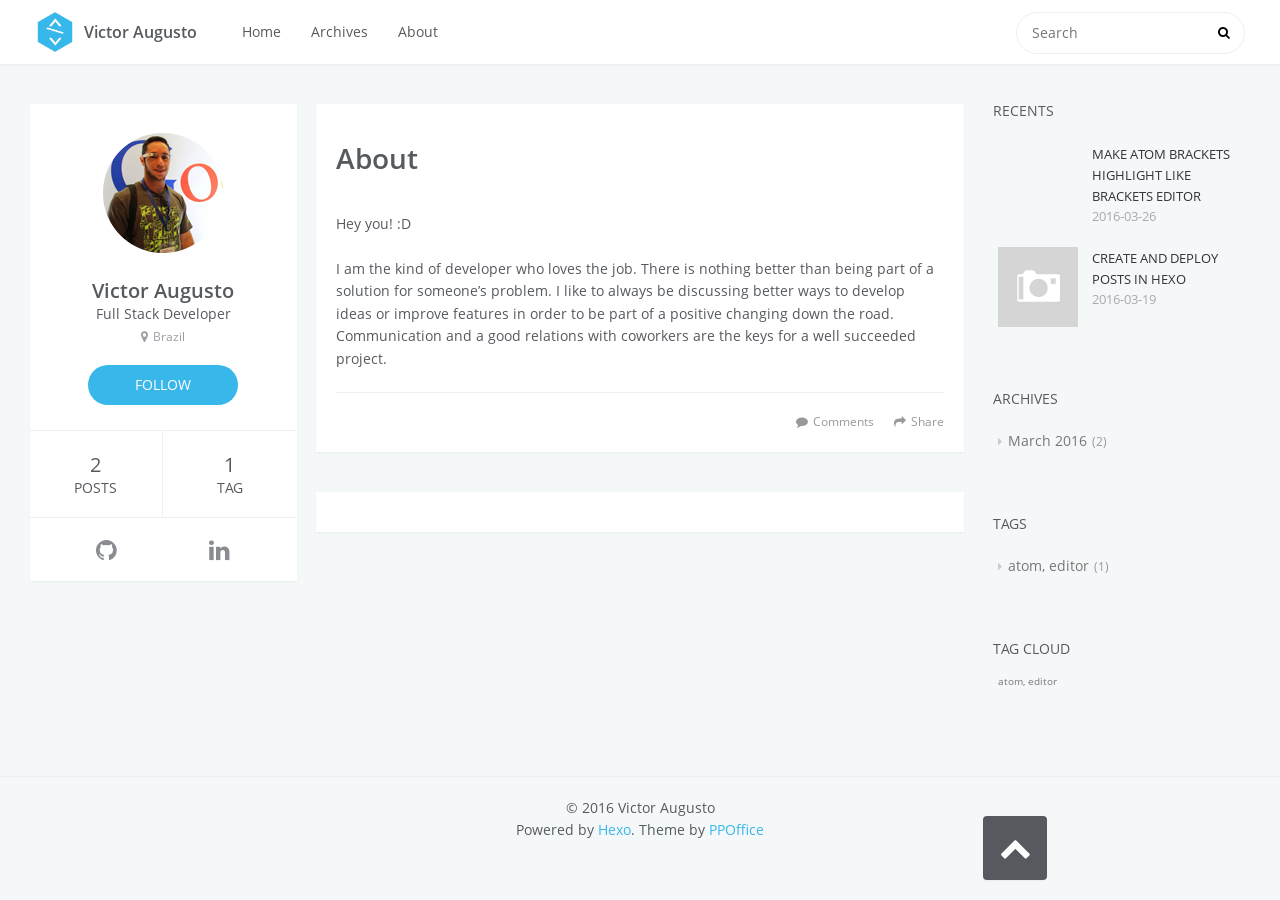
==== about/index.html @ 10bb1b8e "Site updated: 2016-03-26 19:44:36" ====
<!DOCTYPE html>
<html lang=en>
<head>
    <meta charset="utf-8">
    
    <title>Victor Augusto</title>
    <meta name="viewport" content="width=device-width, initial-scale=1, maximum-scale=1" />
    <meta name="description" content="AboutHey you! :D
I am the kind of developer who loves the job. There is nothing better than being part of a solution for someone’s problem. I like to always be discussing better ways to develop ideas">
<meta property="og:type" content="website">
<meta property="og:title" content="Victor Augusto">
<meta property="og:url" content="http://augustovictor.com/about/index.html">
<meta property="og:site_name" content="Victor Augusto">
<meta property="og:description" content="AboutHey you! :D
I am the kind of developer who loves the job. There is nothing better than being part of a solution for someone’s problem. I like to always be discussing better ways to develop ideas">
<meta property="og:updated_time" content="2016-03-21T03:07:30.000Z">
<meta name="twitter:card" content="summary">
<meta name="twitter:title" content="Victor Augusto">
<meta name="twitter:description" content="AboutHey you! :D
I am the kind of developer who loves the job. There is nothing better than being part of a solution for someone’s problem. I like to always be discussing better ways to develop ideas">
    

    

    

    <link rel="stylesheet" href="/vendor/font-awesome/css/font-awesome.min.css">
    <link rel="stylesheet" href="/vendor/open-sans/styles.css">
    <link rel="stylesheet" href="/vendor/source-code-pro/styles.css">

    <link rel="stylesheet" href="/css/style.css">

    <script src="/vendor/jquery/2.1.3/jquery.min.js"></script>
    
    
        <link rel="stylesheet" href="/vendor/fancybox/jquery.fancybox.css">
    
    
    
    

</head>
<body>
    <div id="container">
        <header id="header">
    <div id="header-main" class="header-inner">
        <div class="outer">
            <a href="/" id="logo">
                <i class="logo"></i>
                <span class="site-title">Victor Augusto</span>
            </a>
            <nav id="main-nav">
                
                    <a class="main-nav-link" href="/.">Home</a>
                
                    <a class="main-nav-link" href="/archives">Archives</a>
                
                    <a class="main-nav-link" href="/about">About</a>
                
            </nav>
            
                
                <nav id="sub-nav">
                    <div class="profile" id="profile-nav">
                        <a id="profile-anchor" href="javascript:;">
                            <img class="avatar" src="/css/images/avatar.png" />
                            <i class="fa fa-caret-down"></i>
                        </a>
                    </div>
                </nav>
            
            <div id="search-form-wrap">

    <form action="//google.com/search" method="get" accept-charset="UTF-8" class="search-form"><input type="search" name="q" results="0" class="search-form-input" placeholder="Search"><button type="submit" class="search-form-submit"> </button><input type="hidden" name="sitesearch" value="http://augustovictor.com"></form>

</div>
        </div>
    </div>
    <div id="main-nav-mobile" class="header-sub header-inner">
        <table class="menu outer">
            <tr>
                
                    <td><a class="main-nav-link" href="/.">Home</a></td>
                
                    <td><a class="main-nav-link" href="/archives">Archives</a></td>
                
                    <td><a class="main-nav-link" href="/about">About</a></td>
                
                <td>
                    
    <form action="//google.com/search" method="get" accept-charset="UTF-8" class="search-form"><input type="search" name="q" results="0" class="search-form-input" placeholder="Search"><input type="hidden" name="sitesearch" value="http://augustovictor.com"></form>

                </td>
            </tr>
        </table>
    </div>
</header>

        <div class="outer">
            
                

<aside id="profile">
    <div class="inner profile-inner">
        <div class="base-info profile-block">
            <img id="avatar" src="/css/images/avatar.png" />
            <h2 id="name">Victor Augusto</h2>
            <h3 id="title">Full Stack Developer</h3>
            <span id="location"><i class="fa fa-map-marker"></i>Brazil</span>
            <a id="follow" target="_blank" href="https://github.com/augustovictor/">FOLLOW</a>
        </div>
        <div class="article-info profile-block">
            <div class="article-info-block">
                2
                <span>posts</span>
            </div>
            <div class="article-info-block">
                1
                <span>tag</span>
            </div>
        </div>
        
        <div class="profile-block social-links">
            <table>
                <tr>
                    
                    <td><a href="http://github.com/augustovictor" target="_blank" title="github"><i class="fa fa-github"></i></a></td>
                    
                    <td><a href="https://www.linkedin.com/in/victor-augusto-bba81731" target="_blank" title="linkedin"><i class="fa fa-linkedin"></i></a></td>
                    
                </tr>
            </table>
        </div>
        
    </div>
</aside>

            
            <section id="main"><article id="page-undefined" class="article article-type-page" itemscope itemprop="blogPost">
    <div class="article-inner">
        
        
        
        <div class="article-entry" itemprop="articleBody">
        
            
            <h1 id="About"><a href="#About" class="headerlink" title="About"></a>About</h1><p>Hey you! :D</p>
<p>I am the kind of developer who loves the job. There is nothing better than being part of a solution for someone’s problem. I like to always be discussing better ways to develop ideas or improve features in order to be part of a positive changing down the road. Communication and a good relations with coworkers are the keys for a well succeeded project.</p>

        
        </div>
        <footer class="article-footer">
            <div class="share-container">



</div>

    <a data-url="http://augustovictor.com/about/index.html" data-id="cim9q56ad000195yo8m661b64" class="article-share-link"><i class="fa fa-share"></i>Share</a>
<script>
    (function ($) {
        // Prevent duplicate binding
        if (typeof(__SHARE_BUTTON_BINDED__) === 'undefined' || !__SHARE_BUTTON_BINDED__) {
            __SHARE_BUTTON_BINDED__ = true;
        } else {
            return;
        }
        $('body').on('click', function() {
            $('.article-share-box.on').removeClass('on');
        }).on('click', '.article-share-link', function(e) {
            e.stopPropagation();

            var $this = $(this),
                url = $this.attr('data-url'),
                encodedUrl = encodeURIComponent(url),
                id = 'article-share-box-' + $this.attr('data-id'),
                offset = $this.offset(),
                box;

            if ($('#' + id).length) {
                box = $('#' + id);

                if (box.hasClass('on')){
                    box.removeClass('on');
                    return;
                }
            } else {
                var html = [
                    '<div id="' + id + '" class="article-share-box">',
                        '<input class="article-share-input" value="' + url + '">',
                        '<div class="article-share-links">',
                            '<a href="https://twitter.com/intent/tweet?url=' + encodedUrl + '" class="fa fa-twitter article-share-twitter" target="_blank" title="Twitter"></a>',
                            '<a href="https://www.facebook.com/sharer.php?u=' + encodedUrl + '" class="fa fa-facebook article-share-facebook" target="_blank" title="Facebook"></a>',
                            '<a href="http://pinterest.com/pin/create/button/?url=' + encodedUrl + '" class="fa fa-pinterest article-share-pinterest" target="_blank" title="Pinterest"></a>',
                            '<a href="https://plus.google.com/share?url=' + encodedUrl + '" class="fa fa-google article-share-google" target="_blank" title="Google+"></a>',
                        '</div>',
                    '</div>'
                ].join('');

              box = $(html);

              $('body').append(box);
            }

            $('.article-share-box.on').hide();

            box.css({
                top: offset.top + 25,
                left: offset.left
            }).addClass('on');

        }).on('click', '.article-share-box', function (e) {
            e.stopPropagation();
        }).on('click', '.article-share-box-input', function () {
            $(this).select();
        }).on('click', '.article-share-box-link', function (e) {
            e.preventDefault();
            e.stopPropagation();

            window.open(this.href, 'article-share-box-window-' + Date.now(), 'width=500,height=450');
        });
    })(jQuery);
</script>

            
    
        <a href="http://augustovictor.com/about/index.html#comments" class="article-comment-link disqus-comment-count" data-disqus-url="http://augustovictor.com/about/index.html">Comments</a>
    

        </footer>
    </div>
    
        

    
</article>


    
    <section id="comments">
    
        
    <div id="disqus_thread">
        <noscript>Please enable JavaScript to view the <a href="//disqus.com/?ref_noscript">comments powered by Disqus.</a></noscript>
    </div>

    
    </section>

</section>
            
                <aside id="sidebar">
    
        
    <div class="widget-wrap">
        <h3 class="widget-title">recents</h3>
        <div class="widget">
            <ul id="recent-post" class="">
                
                    <li>
                        
                        <div class="item-thumbnail">
                            <a href="/2016/03/26/Make-atom-brackets-highlight-like-Brackets-editor/" class="thumbnail">
    
    
        <span style="background-image:url(http://i.giphy.com/l2R03kPcara9h9yfK.gif)" alt="Make atom brackets highlight like Brackets editor" class="thumbnail-image"></span>
    
</a>
                        </div>
                        
                        <div class="item-inner">
                            <p class="item-category"></p>
                            <p class="item-title"><a href="/2016/03/26/Make-atom-brackets-highlight-like-Brackets-editor/" class="title">Make atom brackets highlight like Brackets editor</a></p>
                            <p class="item-date"><time datetime="2016-03-26T22:24:16.000Z" itemprop="datePublished">2016-03-26</time></p>
                        </div>
                    </li>
                
                    <li>
                        
                        <div class="item-thumbnail">
                            <a href="/2016/03/19/Create-and-deploy-posts-in-Hexo/" class="thumbnail">
    
    
        <span class="thumbnail-image thumbnail-none"></span>
    
</a>
                        </div>
                        
                        <div class="item-inner">
                            <p class="item-category"></p>
                            <p class="item-title"><a href="/2016/03/19/Create-and-deploy-posts-in-Hexo/" class="title">Create and deploy posts in Hexo</a></p>
                            <p class="item-date"><time datetime="2016-03-19T16:07:48.000Z" itemprop="datePublished">2016-03-19</time></p>
                        </div>
                    </li>
                
            </ul>
        </div>
    </div>

    
        
    
        
    <div class="widget-wrap">
        <h3 class="widget-title">archives</h3>
        <div class="widget">
            <ul class="archive-list"><li class="archive-list-item"><a class="archive-list-link" href="/archives/2016/03/">March 2016</a><span class="archive-list-count">2</span></li></ul>
        </div>
    </div>

    
        
    <div class="widget-wrap">
        <h3 class="widget-title">tags</h3>
        <div class="widget">
            <ul class="tag-list"><li class="tag-list-item"><a class="tag-list-link" href="/tags/atom-editor/">atom, editor</a><span class="tag-list-count">1</span></li></ul>
        </div>
    </div>

    
        
    <div class="widget-wrap">
        <h3 class="widget-title">tag cloud</h3>
        <div class="widget tagcloud">
            <a href="/tags/atom-editor/" style="font-size: 10px;">atom, editor</a>
        </div>
    </div>

    
    <div id="toTop" class="fa fa-chevron-up"></div>
</aside>
            
        </div>
        <footer id="footer">
    <div class="outer">
        <div id="footer-info" class="inner">
            &copy; 2016 Victor Augusto<br>
            Powered by <a href="http://hexo.io/" target="_blank">Hexo</a>. Theme by <a href="http://github.com/ppoffice">PPOffice</a>
        </div>
    </div>
</footer>
        
    
    <script>
    var disqus_shortname = 'hexo-theme-icarus';
    
    
    var disqus_url = 'http://augustovictor.com/about/index.html';
    
    (function() {
    var dsq = document.createElement('script');
    dsq.type = 'text/javascript';
    dsq.async = true;
    dsq.src = '//' + disqus_shortname + '.disqus.com/embed.js';
    (document.getElementsByTagName('head')[0] || document.getElementsByTagName('body')[0]).appendChild(dsq);
    })();
    </script>



    
        <script src="/vendor/fancybox/jquery.fancybox.pack.js"></script>
    


<!-- Custom Scripts -->
<script src="/js/main.js"></script>

    </div>
</body>
</html>
---- vendor/open-sans/styles.css ----
/* cyrillic-ext */
@font-face {
    font-family: 'Open Sans';
    font-style: normal;
    font-weight: 400;
    src: local('Open Sans'), local('OpenSans'), url(fonts/K88pR3goAWT7BTt32Z01mxJtnKITppOI_IvcXXDNrsc.woff2) format('woff2');
    unicode-range: U+0460-052F, U+20B4, U+2DE0-2DFF, U+A640-A69F;
}
/* cyrillic */
@font-face {
    font-family: 'Open Sans';
    font-style: normal;
    font-weight: 400;
    src: local('Open Sans'), local('OpenSans'), url(fonts/RjgO7rYTmqiVp7vzi-Q5URJtnKITppOI_IvcXXDNrsc.woff2) format('woff2');
    unicode-range: U+0400-045F, U+0490-0491, U+04B0-04B1, U+2116;
}
/* greek-ext */
@font-face {
    font-family: 'Open Sans';
    font-style: normal;
    font-weight: 400;
    src: local('Open Sans'), local('OpenSans'), url(fonts/LWCjsQkB6EMdfHrEVqA1KRJtnKITppOI_IvcXXDNrsc.woff2) format('woff2');
    unicode-range: U+1F00-1FFF;
}
/* greek */
@font-face {
    font-family: 'Open Sans';
    font-style: normal;
    font-weight: 400;
    src: local('Open Sans'), local('OpenSans'), url(fonts/xozscpT2726on7jbcb_pAhJtnKITppOI_IvcXXDNrsc.woff2) format('woff2');
    unicode-range: U+0370-03FF;
}
/* vietnamese */
@font-face {
    font-family: 'Open Sans';
    font-style: normal;
    font-weight: 400;
    src: local('Open Sans'), local('OpenSans'), url(fonts/59ZRklaO5bWGqF5A9baEERJtnKITppOI_IvcXXDNrsc.woff2) format('woff2');
    unicode-range: U+0102-0103, U+1EA0-1EF1, U+20AB;
}
/* latin-ext */
@font-face {
    font-family: 'Open Sans';
    font-style: normal;
    font-weight: 400;
    src: local('Open Sans'), local('OpenSans'), url(fonts/u-WUoqrET9fUeobQW7jkRRJtnKITppOI_IvcXXDNrsc.woff2) format('woff2');
    unicode-range: U+0100-024F, U+1E00-1EFF, U+20A0-20AB, U+20AD-20CF, U+2C60-2C7F, U+A720-A7FF;
}
/* latin */
@font-face {
    font-family: 'Open Sans';
    font-style: normal;
    font-weight: 400;
    src: local('Open Sans'), local('OpenSans'), url(fonts/cJZKeOuBrn4kERxqtaUH3VtXRa8TVwTICgirnJhmVJw.woff2) format('woff2');
    unicode-range: U+0000-00FF, U+0131, U+0152-0153, U+02C6, U+02DA, U+02DC, U+2000-206F, U+2074, U+20AC, U+2212, U+2215, U+E0FF, U+EFFD, U+F000;
}
/* cyrillic-ext */
@font-face {
    font-family: 'Open Sans';
    font-style: normal;
    font-weight: 600;
    src: local('Open Sans Semibold'), local('OpenSans-Semibold'), url(fonts/MTP_ySUJH_bn48VBG8sNSq-j2U0lmluP9RWlSytm3ho.woff2) format('woff2');
    unicode-range: U+0460-052F, U+20B4, U+2DE0-2DFF, U+A640-A69F;
}
/* cyrillic */
@font-face {
    font-family: 'Open Sans';
    font-style: normal;
    font-weight: 600;
    src: local('Open Sans Semibold'), local('OpenSans-Semibold'), url(fonts/MTP_ySUJH_bn48VBG8sNSpX5f-9o1vgP2EXwfjgl7AY.woff2) format('woff2');
    unicode-range: U+0400-045F, U+0490-0491, U+04B0-04B1, U+2116;
}
/* greek-ext */
@font-face {
    font-family: 'Open Sans';
    font-style: normal;
    font-weight: 600;
    src: local('Open Sans Semibold'), local('OpenSans-Semibold'), url(fonts/MTP_ySUJH_bn48VBG8sNShWV49_lSm1NYrwo-zkhivY.woff2) format('woff2');
    unicode-range: U+1F00-1FFF;
}
/* greek */
@font-face {
    font-family: 'Open Sans';
    font-style: normal;
    font-weight: 600;
    src: local('Open Sans Semibold'), local('OpenSans-Semibold'), url(fonts/MTP_ySUJH_bn48VBG8sNSqaRobkAwv3vxw3jMhVENGA.woff2) format('woff2');
    unicode-range: U+0370-03FF;
}
/* vietnamese */
@font-face {
    font-family: 'Open Sans';
    font-style: normal;
    font-weight: 600;
    src: local('Open Sans Semibold'), local('OpenSans-Semibold'), url(fonts/MTP_ySUJH_bn48VBG8sNSv8zf_FOSsgRmwsS7Aa9k2w.woff2) format('woff2');
    unicode-range: U+0102-0103, U+1EA0-1EF1, U+20AB;
}
/* latin-ext */
@font-face {
    font-family: 'Open Sans';
    font-style: normal;
    font-weight: 600;
    src: local('Open Sans Semibold'), local('OpenSans-Semibold'), url(fonts/MTP_ySUJH_bn48VBG8sNSj0LW-43aMEzIO6XUTLjad8.woff2) format('woff2');
    unicode-range: U+0100-024F, U+1E00-1EFF, U+20A0-20AB, U+20AD-20CF, U+2C60-2C7F, U+A720-A7FF;
}
/* latin */
@font-face {
    font-family: 'Open Sans';
    font-style: normal;
    font-weight: 600;
    src: local('Open Sans Semibold'), local('OpenSans-Semibold'), url(fonts/MTP_ySUJH_bn48VBG8sNSugdm0LZdjqr5-oayXSOefg.woff2) format('woff2');
    unicode-range: U+0000-00FF, U+0131, U+0152-0153, U+02C6, U+02DA, U+02DC, U+2000-206F, U+2074, U+20AC, U+2212, U+2215, U+E0FF, U+EFFD, U+F000;
}
/* cyrillic-ext */
@font-face {
    font-family: 'Open Sans';
    font-style: italic;
    font-weight: 400;
    src: local('Open Sans Italic'), local('OpenSans-Italic'), url(fonts/xjAJXh38I15wypJXxuGMBjTOQ_MqJVwkKsUn0wKzc2I.woff2) format('woff2');
    unicode-range: U+0460-052F, U+20B4, U+2DE0-2DFF, U+A640-A69F;
}
/* cyrillic */
@font-face {
    font-family: 'Open Sans';
    font-style: italic;
    font-weight: 400;
    src: local('Open Sans Italic'), local('OpenSans-Italic'), url(fonts/xjAJXh38I15wypJXxuGMBjUj_cnvWIuuBMVgbX098Mw.woff2) format('woff2');
    unicode-range: U+0400-045F, U+0490-0491, U+04B0-04B1, U+2116;
}
/* greek-ext */
@font-face {
    font-family: 'Open Sans';
    font-style: italic;
    font-weight: 400;
    src: local('Open Sans Italic'), local('OpenSans-Italic'), url(fonts/xjAJXh38I15wypJXxuGMBkbcKLIaa1LC45dFaAfauRA.woff2) format('woff2');
    unicode-range: U+1F00-1FFF;
}
/* greek */
@font-face {
    font-family: 'Open Sans';
    font-style: italic;
    font-weight: 400;
    src: local('Open Sans Italic'), local('OpenSans-Italic'), url(fonts/xjAJXh38I15wypJXxuGMBmo_sUJ8uO4YLWRInS22T3Y.woff2) format('woff2');
    unicode-range: U+0370-03FF;
}
/* vietnamese */
@font-face {
    font-family: 'Open Sans';
    font-style: italic;
    font-weight: 400;
    src: local('Open Sans Italic'), local('OpenSans-Italic'), url(fonts/xjAJXh38I15wypJXxuGMBr6up8jxqWt8HVA3mDhkV_0.woff2) format('woff2');
    unicode-range: U+0102-0103, U+1EA0-1EF1, U+20AB;
}
/* latin-ext */
@font-face {
    font-family: 'Open Sans';
    font-style: italic;
    font-weight: 400;
    src: local('Open Sans Italic'), local('OpenSans-Italic'), url(fonts/xjAJXh38I15wypJXxuGMBiYE0-AqJ3nfInTTiDXDjU4.woff2) format('woff2');
    unicode-range: U+0100-024F, U+1E00-1EFF, U+20A0-20AB, U+20AD-20CF, U+2C60-2C7F, U+A720-A7FF;
}
/* latin */
@font-face {
    font-family: 'Open Sans';
    font-style: italic;
    font-weight: 400;
    src: local('Open Sans Italic'), local('OpenSans-Italic'), url(fonts/xjAJXh38I15wypJXxuGMBo4P5ICox8Kq3LLUNMylGO4.woff2) format('woff2');
    unicode-range: U+0000-00FF, U+0131, U+0152-0153, U+02C6, U+02DA, U+02DC, U+2000-206F, U+2074, U+20AC, U+2212, U+2215, U+E0FF, U+EFFD, U+F000;
}
---- vendor/source-code-pro/styles.css ----
/* latin-ext */
@font-face {
  font-family: 'Source Code Pro';
  font-style: normal;
  font-weight: 400;
  src: local('Source Code Pro'), local('SourceCodePro-Regular'), url(fonts/mrl8jkM18OlOQN8JLgasDy2Q8seG17bfDXYR_jUsrzg.woff2) format('woff2');
  unicode-range: U+0100-024F, U+1E00-1EFF, U+20A0-20AB, U+20AD-20CF, U+2C60-2C7F, U+A720-A7FF;
}
/* latin */
@font-face {
  font-family: 'Source Code Pro';
  font-style: normal;
  font-weight: 400;
  src: local('Source Code Pro'), local('SourceCodePro-Regular'), url(fonts/mrl8jkM18OlOQN8JLgasD9V_2ngZ8dMf8fLgjYEouxg.woff2) format('woff2');
  unicode-range: U+0000-00FF, U+0131, U+0152-0153, U+02C6, U+02DA, U+02DC, U+2000-206F, U+2074, U+20AC, U+2212, U+2215, U+E0FF, U+EFFD, U+F000;
}
---- css/style.css ----
body {
  width: 100%;
}
body:before,
body:after {
  content: "";
  display: table;
}
body:after {
  clear: both;
}
html,
body,
div,
span,
applet,
object,
iframe,
h1,
h2,
h3,
h4,
h5,
h6,
p,
blockquote,
pre,
a,
abbr,
acronym,
address,
big,
cite,
code,
del,
dfn,
em,
img,
ins,
kbd,
q,
s,
samp,
small,
strike,
strong,
sub,
sup,
tt,
var,
dl,
dt,
dd,
ol,
ul,
li,
fieldset,
form,
label,
legend,
table,
caption,
tbody,
tfoot,
thead,
tr,
th,
td {
  margin: 0;
  padding: 0;
  border: 0;
  outline: 0;
  font-weight: inherit;
  font-style: inherit;
  font-family: inherit;
  font-size: 100%;
  vertical-align: baseline;
}
body {
  line-height: 1;
  color: #000;
  background: #fff;
}
ol,
ul {
  list-style: none;
}
table {
  border-collapse: separate;
  border-spacing: 0;
  vertical-align: middle;
}
caption,
th,
td {
  text-align: left;
  font-weight: normal;
  vertical-align: middle;
}
a img {
  border: none;
}
input,
button {
  margin: 0;
  padding: 0;
}
input::-moz-focus-inner,
button::-moz-focus-inner {
  border: 0;
  padding: 0;
}
html,
body,
#container {
  height: 100%;
}
body {
  color: #565a5f;
  background: #f5f8f9;
  font: 14px "open sans", "Helvetica Neue", "Microsoft Yahei", Helvetica, Arial, sans-serif;
  -webkit-text-size-adjust: 100%;
}
a {
  color: #38b7ea;
  text-decoration: none;
}
a:visited {
  color: #38b7ea;
}
code {
  margin: 0 2px;
  color: #e96900;
  padding: 3px 5px;
  font-size: 0.8em;
  -webkit-border-radius: 2px;
  border-radius: 2px;
  font-family: "Source Code Pro", Consolas, Monaco, Menlo, Consolas, monospace;
  background-color: #f8f8f8;
}
.outer {
  max-width: 1320px;
  margin: 0 auto;
  padding: 0 20px;
}
.outer:before,
.outer:after {
  content: "";
  display: table;
}
.outer:after {
  clear: both;
}
@media screen and (max-width: 559px) {
  .outer {
    padding: 0;
  }
}
.left,
.alignleft {
  float: left;
}
.right,
.alignright {
  float: right;
}
.clear {
  clear: both;
}
.logo {
  width: 40px;
  height: 40px;
  background-repeat: no-repeat;
  background-image: url("images/logo.png");
  -webkit-background-size: 40px 40px;
  -moz-background-size: 40px 40px;
  background-size: 40px 40px;
}
#container {
  position: relative;
}
#container > .outer {
  margin-bottom: 30px;
}
@media screen and (min-width: 1200px) {
  #main {
    display: inline;
    float: left;
    width: 52.307692307692314%;
    margin: 0 0.769230769230769%;
  }
}
@media screen and (min-width: 800px) and (max-width: 1199px) {
  #main {
    display: inline;
    float: left;
    width: 67.6923076923077%;
    margin: 0 0.769230769230769%;
  }
}
.archive-article-header a,
.layout-wrap-inner.tag-cloud a,
.timeline-row .content h1 a,
.archive-article-header a:visited,
.layout-wrap-inner.tag-cloud a:visited,
.timeline-row .content h1 a:visited {
  color: #565a5f;
  -webkit-transition: 0.2s ease;
  -moz-transition: 0.2s ease;
  -ms-transition: 0.2s ease;
  transition: 0.2s ease;
}
.archive-article-header a:hover,
.layout-wrap-inner.tag-cloud a:hover,
.timeline-row .content h1 a:hover,
.archive-article-header a:visited:hover,
.layout-wrap-inner.tag-cloud a:visited:hover,
.timeline-row .content h1 a:visited:hover {
  color: #38b7ea;
}
.article-meta,
.archive-year,
.widget-title {
  line-height: 1em;
  text-decoration: none;
  text-transform: uppercase;
}
#header,
#profile .inner,
.article-inner,
#comments,
.archive-article,
.timeline-row .content,
#toTop {
  background: #fff;
  -webkit-box-shadow: 0 1px 2px rgba(0,0,0,0.05);
  box-shadow: 0 1px 2px rgba(0,0,0,0.05);
}
.article-entry h1,
.widget h1 {
  font-size: 2em;
}
.article-entry h2,
.widget h2 {
  font-size: 1.5em;
}
.article-entry h3,
.widget h3 {
  font-size: 1.3em;
}
.article-entry h4,
.widget h4 {
  font-size: 1.2em;
}
.article-entry h5,
.widget h5 {
  font-size: 1em;
}
.article-entry h6,
.widget h6 {
  font-size: 1em;
  color: #999;
}
.article-entry hr,
.widget hr {
  border: 1px dashed #eceff2;
}
.article-entry strong,
.widget strong {
  font-weight: bold;
}
.article-entry em,
.widget em,
.article-entry cite,
.widget cite {
  font-style: italic;
}
.article-entry sup,
.widget sup,
.article-entry sub,
.widget sub {
  font-size: 0.75em;
  line-height: 0;
  position: relative;
  vertical-align: baseline;
}
.article-entry sup,
.widget sup {
  top: -0.5em;
}
.article-entry sub,
.widget sub {
  bottom: -0.2em;
}
.article-entry small,
.widget small {
  font-size: 0.85em;
}
.article-entry acronym,
.widget acronym,
.article-entry abbr,
.widget abbr {
  border-bottom: 1px dotted;
}
.article-entry ul,
.widget ul,
.article-entry ol,
.widget ol,
.article-entry dl,
.widget dl {
  margin: 0 20px;
  line-height: 1.6em;
}
.article-entry ul ul,
.widget ul ul,
.article-entry ol ul,
.widget ol ul,
.article-entry ul ol,
.widget ul ol,
.article-entry ol ol,
.widget ol ol {
  margin-top: 0;
  margin-bottom: 0;
}
.article-entry ul,
.widget ul {
  list-style: disc;
}
.article-entry ol,
.widget ol {
  list-style: decimal;
}
.article-entry dt,
.widget dt {
  font-weight: bold;
}
#header {
  background: #fff;
  position: relative;
}
#header a,
#header a:visited {
  white-space: nowrap;
  -webkit-transition: 0.2s ease;
  -moz-transition: 0.2s ease;
  -ms-transition: 0.2s ease;
  transition: 0.2s ease;
  color: #565a5f;
}
#header a:hover {
  color: #38b7ea;
}
.header-inner #logo,
#main-nav,
#sub-nav,
#search-form-wrap {
  height: 40px;
  line-height: 40px;
  padding: 12px 15px;
}
.header-inner #logo,
#main-nav {
  float: left;
}
#sub-nav,
#search-form-wrap {
  float: right;
}
.header-inner {
  height: 100%;
  position: relative;
}
.header-inner #logo {
  display: inline-block;
}
.header-inner #logo .logo {
  margin-right: 5px;
  display: inline-block;
}
.header-inner #logo .site-title {
  font-size: 16px;
  display: inline-block;
  vertical-align: top;
  font-weight: 600;
}
#header-title {
  text-align: center;
  height: 40px;
  position: absolute;
  top: 50%;
  left: 0;
  margin-top: -20px;
}
.header-sub {
  border-top: 1px solid #eceff2;
}
.header-sub ul {
  margin: 0 15px;
}
.header-sub ul:before,
.header-sub ul:after {
  content: "";
  display: table;
}
.header-sub ul:after {
  clear: both;
}
.header-sub ul li {
  float: left;
  margin: 0 10px;
}
.header-sub ul li a {
  display: inline-block;
  line-height: 48px;
}
.header-sub .main-nav-link {
  display: inline-block;
  line-height: 48px;
}
@media screen and (min-width: 560px) and (max-width: 799px) {
  #header-sub {
    display: none;
  }
}
@media screen and (max-width: 559px) {
  #header-sub {
    display: none;
  }
}
@media screen and (min-width: 560px) and (max-width: 799px) {
  #main-nav {
    display: none;
  }
}
@media screen and (max-width: 559px) {
  #main-nav {
    display: none;
  }
}
@media screen and (min-width: 800px) and (max-width: 1199px) {
  #main-nav-mobile {
    display: none;
  }
}
@media screen and (min-width: 1200px) {
  #main-nav-mobile {
    display: none;
  }
}
.nav-icon,
.main-nav-link {
  float: left;
  display: block;
  padding: 0 15px;
}
.nav-icon {
  text-align: center;
  font-size: 14px;
  width: 14px;
  height: 14px;
  position: relative;
  cursor: pointer;
  height: 40px !important;
  line-height: 40px !important;
}
.main-nav-link {
  font-weight: 300;
}
@media screen and (min-width: 1200px) {
  #sub-nav {
    display: none;
  }
}
#sub-nav #profile-nav #profile-anchor {
  display: block;
  height: 40px;
  line-height: 40px;
}
#sub-nav #profile-nav #profile-anchor:before,
#sub-nav #profile-nav #profile-anchor:after {
  content: "";
  display: table;
}
#sub-nav #profile-nav #profile-anchor:after {
  clear: both;
}
#sub-nav #profile-nav .avatar,
#sub-nav #profile-nav .fa {
  float: left;
}
#sub-nav #profile-nav .avatar {
  width: 40px;
  height: 40px;
  margin-right: 8px;
}
#sub-nav #profile-nav .fa {
  line-height: 40px;
}
@media screen and (max-width: 559px) {
  #search-form-wrap {
    display: none;
  }
}
#search-form-wrap .search-form {
  position: relative;
}
#search-form-wrap .search-form .search-form-input {
  width: 100%;
  height: 40px;
  padding: 0 30px 0 15px;
  line-height: 40px;
  -webkit-border-radius: 21px;
  border-radius: 21px;
}
#search-form-wrap .search-form .search-form-input::-webkit-search-results-decoration,
#search-form-wrap .search-form .search-form-input::-webkit-search-cancel-button {
  -webkit-appearance: none;
}
#search-form-wrap .search-form .search-form-submit {
  top: 50%;
  right: 15px;
  border: none;
  cursor: pointer;
  margin-top: -7px;
  background: none;
  position: absolute;
  font: 13px font-icon;
  font-family: 'FontAwesome';
}
#search-form-wrap .search-form .search-form-submit:before {
  content: '\f002';
}
#search-form-wrap .search-form .search-form-submit:hover,
#search-form-wrap .search-form .search-form-submit:focus {
  color: #777;
}
.search-form-input,
.search-form-input.st-ui-search-input,
.search-form-input.st-default-search-input {
  -webkit-appearance: textarea;
  -webkit-appearance: textarea;
  -moz-appearance: textarea;
  appearance: textarea;
  padding: 0;
  width: 200px;
  -webkit-box-shadow: none;
  box-shadow: none;
  color: #565a5f;
  -webkit-transition: 0.2s ease;
  -moz-transition: 0.2s ease;
  -ms-transition: 0.2s ease;
  transition: 0.2s ease;
  -webkit-box-sizing: border-box;
  -moz-box-sizing: border-box;
  box-sizing: border-box;
  height: auto !important;
  line-height: 1.6em;
  outline: none !important;
  background: none !important;
  font: 14px "open sans", "Helvetica Neue", "Microsoft Yahei", Helvetica, Arial, sans-serif;
  border: 1px solid #eceff2 !important;
}
.search-form-input:focus,
.search-form-input.st-ui-search-input:focus,
.search-form-input.st-default-search-input:focus {
  border-color: #38b7ea !important;
}
.search-form-input::-webkit-search-results-decoration,
.search-form-input.st-ui-search-input::-webkit-search-results-decoration,
.search-form-input.st-default-search-input::-webkit-search-results-decoration,
.search-form-input::-webkit-search-cancel-button,
.search-form-input.st-ui-search-input::-webkit-search-cancel-button,
.search-form-input.st-default-search-input::-webkit-search-cancel-button {
  -webkit-appearance: none;
}
#main-nav-mobile {
  overflow-y: hidden;
  overflow-x: auto;
}
#main-nav-mobile .menu {
  margin: 0;
  height: 48px;
}
#main-nav-mobile .menu:before,
#main-nav-mobile .menu:after {
  content: "";
  display: table;
}
#main-nav-mobile .menu:after {
  clear: both;
}
#main-nav-mobile .menu .search-form-input {
  display: none;
  padding: 0 10px;
  margin-right: 15px;
  height: 32px;
  line-height: 32px;
  -webkit-border-radius: 16px;
  border-radius: 16px;
}
@media screen and (max-width: 559px) {
  #main-nav-mobile .menu .search-form-input {
    display: block;
  }
}
#main-nav-mobile .menu .search-form-input::-webkit-search-results-decoration,
#main-nav-mobile .menu .search-form-input::-webkit-search-cancel-button {
  -webkit-appearance: none;
}
.bio {
  text-align: center;
}
#profile .inner .bio h2 {
  font-size: 1.3em;
  font-weight: bold;
  margin-top: 15px;
}
#profile .inner .bio p {
  margin: 5px 20px 10px 20px;
  text-align: justify;
  max-width: 300px;
  line-height: 1.5em;
}
.profile-block {
  padding: 15px 20px;
  border-bottom: 1px solid #eceff2;
}
.profile-block:last-child {
  border-bottom: none;
}
#profile {
  display: inline;
  float: left;
  width: 21.53846153846154%;
  margin: 0 0.769230769230769%;
  display: none;
}
@media screen and (min-width: 1200px) {
  #profile {
    display: block;
  }
}
#profile .inner {
  margin-top: 40px;
  background: #fff;
}
#profile .inner .base-info #avatar {
  display: block;
  margin: 10px auto 20px;
  width: 128px;
  height: 128px;
}
#profile .inner .base-info #name,
#profile .inner .base-info #title,
#profile .inner .base-info #location {
  display: block;
  text-align: center;
}
#profile .inner .base-info #name {
  font-size: 20px;
  font-weight: 600;
}
#profile .inner .base-info #location {
  font-size: 12px;
  margin-top: 5px;
  color: #9a9ea3;
}
#profile .inner .base-info #location .fa {
  margin-right: 5px;
}
#profile .inner .base-info #follow {
  color: #fff;
  width: 150px;
  height: 40px;
  display: block;
  font-size: 14px;
  line-height: 40px;
  text-align: center;
  margin: 20px auto 10px;
  background: #38b7ea;
  -webkit-border-radius: 20px;
  border-radius: 20px;
  -webkit-transition: 0.2s ease;
  -moz-transition: 0.2s ease;
  -ms-transition: 0.2s ease;
  transition: 0.2s ease;
}
#profile .inner .base-info #follow:hover {
  background: #49c8fb;
}
#profile .inner .article-info {
  padding: 0px;
}
#profile .inner .article-info:before,
#profile .inner .article-info:after {
  content: "";
  display: table;
}
#profile .inner .article-info:after {
  clear: both;
}
#profile .inner .article-info .article-info-block {
  width: 50%;
  float: left;
  padding: 20px 15px;
  text-align: center;
  -webkit-box-sizing: border-box;
  -moz-box-sizing: border-box;
  box-sizing: border-box;
  font-size: 20px;
}
#profile .inner .article-info .article-info-block span {
  display: block;
  font-size: 14px;
  text-transform: uppercase;
}
#profile .inner .article-info .article-info-block:first-child {
  border-right: 1px solid #eceff2;
}
#profile .inner .social-links > table {
  width: 100%;
}
#profile .inner .social-links > table td {
  text-align: center;
  font-size: 24px;
}
#profile .inner .social-links > table td a {
  position: relative;
  -webkit-transition: 0.2s ease;
  -moz-transition: 0.2s ease;
  -ms-transition: 0.2s ease;
  transition: 0.2s ease;
  color: #898d92;
}
#profile .inner .social-links > table td a:hover {
  color: #565a5f;
}
#profile .inner .social-links > table td a:hover:after {
  right: -50%;
  top: -41px;
  color: #fff;
  background: #333;
  font-size: 14px;
  content: attr(title);
  display: block;
  padding: 5px 15px;
  position: absolute;
  white-space: nowrap;
  -webkit-border-radius: 2px;
  border-radius: 2px;
  text-transform: uppercase;
  -webkit-box-shadow: 0 0 2px rgba(0,0,0,0.2);
  box-shadow: 0 0 2px rgba(0,0,0,0.2);
  z-index: 1;
}
#profile .inner .social-links > table td a:hover:before {
  top: -12px;
  right: 8px;
  border: solid;
  border-color: #333 transparent;
  border-width: 5px 5px 0 5px;
  content: "";
  display: block;
  position: absolute;
  z-index: 2;
}
#profile.card {
  top: 50px;
  right: 20px;
  z-index: 999;
  display: block;
  min-width: 280px;
  position: absolute;
}
#profile.card .profile-inner {
  position: relative;
  -webkit-box-shadow: 0 2px 5px rgba(0,0,0,0.2);
  box-shadow: 0 2px 5px rgba(0,0,0,0.2);
}
#profile.card .profile-inner:before,
#profile.card .profile-inner:after {
  z-index: 1;
  content: '';
  top: -20px;
  right: 10px;
  position: absolute;
  border-width: 10px;
  border-style: solid;
  border-color: transparent transparent #fff transparent;
}
#profile.card .profile-inner:after {
  z-index: 0;
  border-color: transparent transparent #dbdee1 transparent;
}
.article {
  margin: 40px 0;
}
.article-inner {
  overflow: hidden;
}
.article-banner {
  width: 100%;
  height: auto;
}
.article-header {
  padding: 20px 20px 0;
}
.article-header .article-title {
  display: block;
  margin-bottom: 14px;
}
.article-title {
  font-size: 2em;
  color: #565a5f;
  text-decoration: none;
  line-height: 1.3em;
}
a.article-title:visited {
  color: #565a5f;
}
a.article-title:hover {
  color: #38b7ea;
}
@media screen and (max-width: 559px) {
  .article-title {
    font-size: 1.6em;
  }
}
@media screen and (min-width: 560px) and (max-width: 799px) {
  .article-title {
    font-size: 1.6em;
  }
}
.article-meta {
  line-height: 1.6em;
}
.article-meta:before,
.article-meta:after {
  content: "";
  display: table;
}
.article-meta:after {
  clear: both;
}
.article-meta > div {
  float: left;
  margin-right: 10px;
}
.article-meta > div .fa {
  margin-right: 3px;
}
.article-meta a {
  color: #565a5f;
}
.article-meta a:hover {
  color: #38b7ea;
}
.article-category .fa-angle-right {
  margin: 0 5px;
}
.article-tag .tag-link:before {
  content: "#";
}
.article-entry {
  color: #565a5f;
  padding: 0 20px;
  line-height: 1.6em;
}
.article-entry:before,
.article-entry:after {
  content: "";
  display: table;
}
.article-entry:after {
  clear: both;
}
.article-entry p,
.article-entry table {
  line-height: 1.6em;
  margin: 1.6em 0;
}
.article-entry h1,
.article-entry h2,
.article-entry h3,
.article-entry h4,
.article-entry h5,
.article-entry h6 {
  font-weight: bold;
}
.article-entry h1,
.article-entry h2,
.article-entry h3,
.article-entry h4,
.article-entry h5,
.article-entry h6 {
  line-height: 1.3em;
  margin: 1.3em 0;
}
.article-entry a {
  color: #38b7ea;
  text-decoration: none;
}
.article-entry a:hover {
  text-decoration: underline;
}
.article-entry ul,
.article-entry ol,
.article-entry dl {
  margin-top: 1.6em;
  margin-bottom: 1.6em;
}
.article-entry img,
.article-entry video {
  max-width: 100%;
  height: auto;
  display: block;
  margin: auto;
}
.article-entry iframe {
  border: none;
}
.article-entry table {
  width: 100%;
  border-collapse: collapse;
  border-spacing: 0;
}
.article-entry th {
  font-weight: bold;
  border-bottom: 3px solid #eceff2;
  padding-bottom: 0.5em;
}
.article-entry td {
  border-bottom: 1px solid #eceff2;
  padding: 10px 0;
}
.article-entry blockquote {
  position: relative;
  font-family: Georgia, "Times New Roman", "Microsoft Yahei", serif;
  font-size: 1.1em;
  margin: 0 -20px;
  padding: 10px 20px 10px 54px;
  background: #fcfcfc;
  border-left: 4px solid #eee;
}
.article-entry blockquote:before {
  top: 20px;
  left: 10px;
  content: "\f10d";
  color: #e2e2e2;
  font-size: 32px;
  font-family: FontAwesome;
  text-align: center;
  position: absolute;
}
.article-entry blockquote footer {
  font-size: 14px;
  margin: 1.6em 0;
  font-family: "open sans", "Helvetica Neue", "Microsoft Yahei", Helvetica, Arial, sans-serif;
}
.article-entry blockquote footer cite:before {
  content: "—";
  padding: 0 0.5em;
}
.article-entry .pullquote {
  text-align: left;
  width: 45%;
  margin: 0;
}
.article-entry .pullquote.left {
  margin-left: 0.5em;
  margin-right: 1em;
}
.article-entry .pullquote.right {
  margin-right: 0.5em;
  margin-left: 1em;
}
.article-entry .caption {
  color: #999;
  display: block;
  font-size: 0.9em;
  margin-top: 0.5em;
  position: relative;
  text-align: center;
}
.article-entry .video-container {
  position: relative;
  padding-top: 56.25%;
  height: 0;
  overflow: hidden;
}
.article-entry .video-container iframe,
.article-entry .video-container object,
.article-entry .video-container embed {
  position: absolute;
  top: 0;
  left: 0;
  width: 100%;
  height: 100%;
  margin-top: 0;
}
.article-more-link a {
  display: inline-block;
  line-height: 1em;
  padding: 6px 15px;
  -webkit-border-radius: 15px;
  border-radius: 15px;
  background: #f5f8f9;
  color: #999;
  text-shadow: 0 1px #fff;
  text-decoration: none;
}
.article-more-link a:hover {
  background: #38b7ea;
  color: #fff;
  text-decoration: none;
  text-shadow: 0 1px #169cd2;
}
.article-footer {
  font-size: 0.85em;
  line-height: 1.6em;
  border-top: 1px solid #eceff2;
  padding-top: 1.6em;
  margin: 0 20px 20px;
}
.article-footer:before,
.article-footer:after {
  content: "";
  display: table;
}
.article-footer:after {
  clear: both;
}
.article-footer a {
  color: #999;
  text-decoration: none;
}
.article-footer a:hover {
  color: #565a5f;
}
.article-comment-link {
  float: right;
}
.article-comment-link:before {
  content: "\f075";
  font-family: FontAwesome;
  padding-right: 5px;
}
.share-container {
  float: left;
}
.article-share-link {
  float: right;
  cursor: pointer;
  margin-left: 20px;
}
.article-share-link .fa-share {
  margin-right: 5px;
}
#article-nav {
  position: relative;
}
#article-nav:before,
#article-nav:after {
  content: "";
  display: table;
}
#article-nav:after {
  clear: both;
}
@media screen and (min-width: 1200px) {
  #article-nav {
    margin: 40px 0;
  }
  #article-nav:before {
    width: 8px;
    height: 8px;
    position: absolute;
    top: 50%;
    left: 50%;
    margin-top: -4px;
    margin-left: -4px;
    content: "";
    -webkit-border-radius: 50%;
    border-radius: 50%;
    background: #787c81;
  }
}
.article-nav-link-wrap {
  text-decoration: none;
  color: #999;
  -webkit-box-sizing: border-box;
  -moz-box-sizing: border-box;
  box-sizing: border-box;
  margin-top: 40px;
  text-align: center;
  display: block;
}
.article-nav-link-wrap:hover {
  color: #565a5f;
}
@media screen and (min-width: 1200px) {
  .article-nav-link-wrap {
    width: 50%;
    margin-top: 0;
  }
}
@media screen and (min-width: 1200px) {
  #article-nav-newer {
    float: left;
    text-align: right;
    padding-right: 20px;
  }
}
@media screen and (min-width: 1200px) {
  #article-nav-older {
    float: right;
    text-align: left;
    padding-left: 20px;
  }
}
.article-nav-caption {
  letter-spacing: 2px;
  line-height: 1em;
  font-weight: bold;
  color: #565a5f;
  text-transform: uppercase;
}
#article-nav-newer .article-nav-caption {
  margin-right: -2px;
}
.article-nav-title {
  font-size: 0.85em;
  margin-top: 0.5em;
  color: #565a5f;
  line-height: 1.6em;
}
.article-share-box {
  position: absolute;
  display: none;
  background: #fff;
  -webkit-box-shadow: 0px 2px 2px rgba(0,0,0,0.1);
  box-shadow: 0px 2px 2px rgba(0,0,0,0.1);
  -webkit-border-radius: 3px;
  border-radius: 3px;
  margin-left: -145px;
  overflow: hidden;
  z-index: 1;
}
.article-share-box.on {
  display: block;
}
.article-share-input {
  width: 100%;
  background: none;
  -webkit-box-sizing: border-box;
  -moz-box-sizing: border-box;
  box-sizing: border-box;
  font: 14px "open sans", "Helvetica Neue", "Microsoft Yahei", Helvetica, Arial, sans-serif;
  padding: 0 15px;
  color: #565a5f;
  outline: none;
  border: 1px solid #eceff2;
  -webkit-border-radius: 3px 3px 0 0;
  border-radius: 3px 3px 0 0;
  height: 36px;
  line-height: 36px;
}
.article-share-links {
  background: #f5f8f9;
}
.article-share-links:before,
.article-share-links:after {
  content: "";
  display: table;
}
.article-share-links:after {
  clear: both;
}
.article-share-twitter,
.article-share-facebook,
.article-share-pinterest,
.article-share-google {
  width: 50px;
  height: 36px;
  display: block;
  float: left;
  position: relative;
  color: #999;
  text-shadow: 0 1px #fff;
}
.article-share-twitter:before,
.article-share-facebook:before,
.article-share-pinterest:before,
.article-share-google:before {
  font-size: 20px;
  width: 20px;
  height: 20px;
  position: absolute;
  top: 50%;
  left: 50%;
  margin-top: -10px;
  margin-left: -10px;
  text-align: center;
}
.article-share-twitter:hover,
.article-share-facebook:hover,
.article-share-pinterest:hover,
.article-share-google:hover {
  color: #fff;
}
.article-share-twitter:hover {
  background: #00aced;
  text-shadow: 0 1px #008abe;
}
.article-share-facebook:hover {
  background: #3b5998;
  text-shadow: 0 1px #2f477a;
}
.article-share-pinterest:hover {
  background: #cb2027;
  text-shadow: 0 1px #a21a1f;
}
.article-share-google:hover {
  background: #dd4b39;
  text-shadow: 0 1px #be3221;
}
.article-gallery {
  background: #000;
  position: relative;
}
.article-gallery-photos {
  position: relative;
  overflow: hidden;
}
.article-gallery-img {
  display: none;
  max-width: 100%;
}
.article-gallery-img:first-child {
  display: block;
}
.article-gallery-img.loaded {
  position: absolute;
  display: block;
}
.article-gallery-img img {
  display: block;
  max-width: 100%;
  margin: 0 auto;
}
.toc-article {
  background: #f9f9f9;
  margin: 2em 0 0 0.2em;
  padding: 1em;
  -webkit-border-radius: 0px;
  border-radius: 0px;
}
.toc-article .toc-title {
  font-size: 120%;
}
.toc-article strong {
  padding: 0.3em 1;
}
ol.toc {
  width: 100%;
  margin: 1em 2em 0 0;
}
#toc {
  line-height: 1em;
  font-size: 0.8em;
  float: right;
}
#toc .toc {
  padding: 0;
}
#toc .toc li {
  list-style-type: none;
}
#toc .toc-child {
  padding-left: 0em;
}
#toc.toc-aside {
  display: none;
  width: 13%;
  position: fixed;
  right: 2%;
  top: 320px;
  overflow: hidden;
  line-height: 1.5em;
  font-size: 1em;
  color: color-heading;
  opacity: 0.6;
  -webkit-transition: opacity 1s ease-out;
  -moz-transition: opacity 1s ease-out;
  -ms-transition: opacity 1s ease-out;
  transition: opacity 1s ease-out;
}
#toc.toc-aside strong {
  padding: 0.3em 0;
  color: color-font;
}
#toc.toc-aside:hover {
  -webkit-transition: opacity 0.3s ease-out;
  -moz-transition: opacity 0.3s ease-out;
  -ms-transition: opacity 0.3s ease-out;
  transition: opacity 0.3s ease-out;
  opacity: 1;
}
#toc.toc-aside a {
  -webkit-transition: color 1s ease-out;
  -moz-transition: color 1s ease-out;
  -ms-transition: color 1s ease-out;
  transition: color 1s ease-out;
}
#toc.toc-aside a:hover {
  color: color-theme;
  -webkit-transition: color 0.3s ease-out;
  -moz-transition: color 0.3s ease-out;
  -ms-transition: color 0.3s ease-out;
  transition: color 0.3s ease-out;
}
#comments {
  padding: 20px;
  margin: 40px 0;
}
#comments a {
  color: #38b7ea;
}
.archives:before,
.archives:after {
  content: "";
  display: table;
}
.archives:after {
  clear: both;
}
.archives .article:first-child {
  margin: 20px 0;
}
.archive-year-wrap,
.archive-category-wrap,
.archive-tag-wrap,
.layout-title {
  font-size: 1.4em;
  margin: 40px 0 20px 0;
}
@media screen and (max-width: 559px) {
  .archive-year-wrap,
  .archive-category-wrap,
  .archive-tag-wrap,
  .layout-title {
    padding: 0 15px;
    font-size: 1.2em;
  }
}
.archive-year-wrap .fa,
.archive-category-wrap .fa,
.archive-tag-wrap .fa,
.layout-title .fa {
  margin-right: 3px;
}
.archive-year-wrap .archive-year,
.archive-category-wrap .archive-year,
.archive-tag-wrap .archive-year,
.layout-title .archive-year {
  color: #565a5f;
}
.archive-year-wrap .archive-year:hover,
.archive-category-wrap .archive-year:hover,
.archive-tag-wrap .archive-year:hover,
.layout-title .archive-year:hover {
  color: #38b7ea;
}
@media screen and (max-width: 559px) {
  .layout-wrap-inner {
    padding: 0 15px;
  }
}
.archive-article {
  -webkit-column-break-inside: avoid;
  page-break-inside: avoid;
  overflow: hidden;
  break-inside: avoid-column;
  padding: 0;
  margin-bottom: 15px;
}
.archive-article:before,
.archive-article:after {
  content: "";
  display: table;
}
.archive-article:after {
  clear: both;
}
.archive-article.archive-type-summary {
  padding: 15px;
}
.archive-article.archive-type-summary .article-entry {
  padding: 0;
}
.archive-article.archive-type-summary .article-entry p {
  margin: 12px 0;
}
.archive-article .archive-article-content,
.archive-article .archive-article-thumbnail {
  display: table-cell;
  vertical-align: top;
}
@media screen and (max-width: 559px) {
  .archive-article .archive-article-content,
  .archive-article .archive-article-thumbnail {
    display: block;
  }
}
.archive-article .archive-article-thumbnail {
  width: 160px;
  padding-right: 15px;
}
@media screen and (max-width: 559px) {
  .archive-article .archive-article-thumbnail {
    width: 100%;
    padding-bottom: 15px;
  }
}
.archive-article .archive-article-thumbnail .thumbnail {
  height: 0;
  width: 100%;
  padding-bottom: 56.25%;
  display: block;
  position: relative;
  overflow: hidden;
}
.archive-article .archive-article-thumbnail .thumbnail span {
  width: 100%;
  height: 100%;
  display: block;
}
.archive-article .archive-article-thumbnail .thumbnail .thumbnail-image {
  position: absolute;
  -webkit-background-size: cover;
  -moz-background-size: cover;
  background-size: cover;
  background-position: center;
}
.archive-article .archive-article-thumbnail .thumbnail .thumbnail-none {
  background-image: url("images/thumb-default-small.png");
}
.archive-article-title {
  display: block;
  font-size: 1.6em;
  line-height: 1.4em;
  margin-bottom: 12px;
}
@media screen and (max-width: 559px) {
  .archive-article-title {
    display: block;
    font-size: 1.3em;
  }
}
.archive-article-date {
  display: block;
  margin-top: 8px;
}
.layout-wrap-inner.list-categories ul {
  margin-left: 15px;
  list-style: none;
}
.layout-wrap-inner.list-categories ul li,
.layout-wrap-inner.list-categories ul .category-list-child {
  padding: 10px 0;
  font-size: 14px;
  border-bottom: 1px solid border-color;
}
.layout-wrap-inner.list-categories ul li a,
.layout-wrap-inner.list-categories ul .category-list-child a {
  color: #777;
}
.layout-wrap-inner.list-categories ul ul,
.layout-wrap-inner.list-categories ul ol {
  list-style: none;
}
.layout-wrap-inner.list-categories ul ul li,
.layout-wrap-inner.list-categories ul ol li {
  border: none;
}
.layout-wrap-inner.list-categories ul ul li:last-child,
.layout-wrap-inner.list-categories ul ol li:last-child {
  padding-bottom: 0px;
}
.layout-wrap-inner.list-categories li a:before {
  color: #ccc;
  content: "\f0da";
  font-size: 12px;
  margin-right: 6px;
  font-family: FontAwesome;
  -webkit-transition: 0.2s ease;
  -moz-transition: 0.2s ease;
  -ms-transition: 0.2s ease;
  transition: 0.2s ease;
}
.layout-wrap-inner.list-categories li a:hover:before {
  color: #333;
}
.layout-wrap-inner.tag-cloud a {
  margin-right: 8px;
}
.layout-wrap-inner.tag-cloud a:before {
  content: '#';
}
#page-nav {
  margin: 40px auto;
  text-align: center;
  color: #999;
  overflow: hidden;
}
#page-nav:before,
#page-nav:after {
  content: "";
  display: table;
}
#page-nav:after {
  clear: both;
}
#page-nav a,
#page-nav span {
  height: 32px;
  padding: 0 10px;
  line-height: 32px;
  text-align: center;
  display: inline-block;
  -webkit-border-radius: 2px;
  border-radius: 2px;
}
#page-nav a {
  color: #999;
  text-decoration: none;
}
#page-nav a:hover {
  color: #fff;
  background: #38b7ea;
}
#page-nav .page-number {
  display: inline-block;
}
@media screen and (max-width: 559px) {
  #page-nav .page-number {
    display: none;
  }
}
#page-nav .current {
  color: #565a5f;
  font-weight: bold;
}
#page-nav .space {
  color: #eceff2;
}
.timeline-wrap {
  margin: 40px 20px 40px 40px;
  border-left: 3px solid #eceff2;
}
@media screen and (max-width: 559px) {
  .timeline-wrap {
    margin: 40px 20px 40px 30px;
  }
}
@media screen and (min-width: 560px) and (max-width: 799px) {
  .timeline-wrap {
    margin: 40px 20px 40px 30px;
  }
}
.timeline-row {
  margin: 20px 0;
}
.timeline-row:before,
.timeline-row:after {
  content: "";
  display: table;
}
.timeline-row:after {
  clear: both;
}
.timeline-row .node,
.timeline-row .title {
  float: left;
}
.timeline-row .node {
  width: 12px;
  color: #fff;
  height: 12px;
  -webkit-border-radius: 50%;
  border-radius: 50%;
  margin: 11px 0 0 -8px;
  display: inline-block;
  background-color: #38b7ea;
}
.timeline-row .content {
  margin-left: 25px;
  position: relative;
}
.timeline-row .content:after,
.timeline-row .content:before {
  content: '';
  position: absolute;
  display: inline-block;
}
.timeline-row .content:after {
  top: 10px;
  left: -14px;
  border: 7px solid transparent;
  border-right-color: #fff;
}
.timeline-row .content:before {
  top: 9px;
  left: -16px;
  border: 8px solid transparent;
  border-right-color: rgba(0,0,0,0.05);
}
.timeline-row .content h1,
.timeline-row .content .article-meta {
  padding: 10px;
}
.timeline-row .content h1 {
  font-size: 16px;
}
.timeline-row .content .article-meta {
  font-size: 12px;
  color: #898d92;
  border-top: 1px solid #f7f7f7;
  background-color: rgba(244,246,247,0.2);
}
.timeline-row-major .node {
  width: 14px;
  height: 14px;
  font-size: 14px;
  margin: 0 0 0 -17px;
  padding: 6px 8px 10px;
}
.timeline-row-major .title {
  font-size: 18px;
  margin-left: 15px;
  line-height: 30px;
}
#footer {
  padding: 20px 0;
  border-top: 1px solid #eceff2;
  color: #565a5f;
  font-size: 16px;
  text-align: center;
}
#footer .outer {
  margin-bottom: 0;
}
#footer a {
  color: #38b7ea;
  text-decoration: none;
}
#footer a:hover {
  text-decoration: underline;
}
#footer-info {
  line-height: 1.6em;
  font-size: 0.85em;
}
@media screen and (min-width: 1200px) {
  #sidebar {
    display: inline;
    float: left;
    width: 21.53846153846154%;
    margin: 0 0.769230769230769%;
  }
}
@media screen and (min-width: 800px) and (max-width: 1199px) {
  #sidebar {
    display: inline;
    float: left;
    width: 29.230769230769234%;
    margin: 0 0.769230769230769%;
  }
}
.widget {
  line-height: 1.6em;
  word-wrap: break-word;
  font-size: 0.9em;
}
.widget ul,
.widget ol {
  list-style: none;
  margin: 0;
}
.widget ul ul,
.widget ol ul,
.widget ul ol,
.widget ol ol {
  margin: 0 20px;
}
.widget ul ul,
.widget ol ul {
  list-style: disc;
}
.widget ul ol,
.widget ol ol {
  list-style: decimal;
}
.category-list-count,
.tag-list-count,
.archive-list-count {
  padding-left: 5px;
  color: #999;
  font-size: 0.85em;
}
.category-list-count:before,
.tag-list-count:before,
.archive-list-count:before {
  content: "(";
}
.category-list-count:after,
.tag-list-count:after,
.archive-list-count:after {
  content: ")";
}
.tagcloud a {
  margin-right: 5px;
}
.widget-wrap {
  margin: 40px 10px;
}
@media screen and (max-width: 559px) {
  .widget-wrap {
    margin: 40px 20px;
  }
}
.widget-title {
  margin-bottom: 0;
}
.widget {
  padding: 15px 5px;
}
.widget a {
  color: #777;
  text-decoration: none;
}
.widget a:hover {
  color: #333;
}
.widget ul ul,
.widget ol ul,
.widget dl ul,
.widget ul ol,
.widget ol ol,
.widget dl ol,
.widget ul dl,
.widget ol dl,
.widget dl dl {
  margin-left: 15px;
  list-style: disc;
}
.widget ul,
.widget ol {
  list-style: none;
}
.widget ul li,
.widget ol li,
.widget ul .category-list-child,
.widget ol .category-list-child {
  padding: 10px 0;
  font-size: 14px;
  border-bottom: 1px solid border-color;
}
.widget ul li a,
.widget ol li a,
.widget ul .category-list-child a,
.widget ol .category-list-child a {
  color: #777;
}
.widget ul ul,
.widget ol ul,
.widget ul ol,
.widget ol ol {
  list-style: none;
}
.widget ul ul li,
.widget ol ul li,
.widget ul ol li,
.widget ol ol li {
  border: none;
}
.widget ul ul li:last-child,
.widget ol ul li:last-child,
.widget ul ol li:last-child,
.widget ol ol li:last-child {
  padding-bottom: 0px;
}
.widget ul:not(#recent-post) li a:before,
.widget ol:not(#recent-post) li a:before {
  color: #ccc;
  content: "\f0da";
  font-size: 12px;
  margin-right: 6px;
  font-family: FontAwesome;
  -webkit-transition: 0.2s ease;
  -moz-transition: 0.2s ease;
  -ms-transition: 0.2s ease;
  transition: 0.2s ease;
}
.widget ul:not(#recent-post) li a:hover:before,
.widget ol:not(#recent-post) li a:hover:before {
  color: #333;
}
#toTop {
  cursor: pointer;
  text-align: center;
  width: 64px;
  height: 64px;
  color: #fff;
  font-size: 32px;
  line-height: 64px;
  background: #565a5f;
  -webkit-border-radius: 4px;
  border-radius: 4px;
}
@media screen and (min-width: 560px) and (max-width: 799px) {
  #toTop {
    width: 54px;
    height: 54px;
    font-size: 28px;
    line-height: 54px;
  }
}
@media screen and (max-width: 559px) {
  #toTop {
    width: 54px;
    height: 54px;
    font-size: 28px;
    line-height: 54px;
  }
}
#toTop.fix {
  bottom: 20px;
  position: fixed;
}
#recent-post li {
  padding: 10px 0 10px 94px;
}
#recent-post li:before,
#recent-post li:after {
  content: "";
  display: table;
}
#recent-post li:after {
  clear: both;
}
#recent-post.no-thumbnail li {
  padding: 10px 0px;
}
#recent-post li .item-thumbnail {
  opacity: 1;
  float: left;
  margin-left: -94px;
  -webkit-transition: all 0.2s ease;
  -moz-transition: all 0.2s ease;
  -ms-transition: all 0.2s ease;
  transition: all 0.2s ease;
}
#recent-post li .item-thumbnail .thumbnail {
  width: 80px;
  height: 80px;
  display: block;
  position: relative;
  overflow: hidden;
}
#recent-post li .item-thumbnail .thumbnail span {
  width: 100%;
  height: 100%;
  display: block;
}
#recent-post li .item-thumbnail .thumbnail .thumbnail-image {
  position: absolute;
  -webkit-background-size: cover;
  -moz-background-size: cover;
  background-size: cover;
  background-position: center;
}
#recent-post li .item-thumbnail .thumbnail .thumbnail-none {
  background-image: url("images/thumb-default-small.png");
  -webkit-background-size: 100% 100%;
  -moz-background-size: 100% 100%;
  background-size: 100% 100%;
}
#recent-post li .item-inner a,
#recent-post li .item-inner .item-category {
  font-size: 13px;
  text-transform: uppercase;
}
#recent-post li .item-inner a a,
#recent-post li .item-inner .item-category a {
  color: #38b7ea;
}
#recent-post li .item-inner a a:hover,
#recent-post li .item-inner .item-category a:hover {
  color: #333;
}
#recent-post li .item-inner a a,
#recent-post li .item-inner .item-category a,
#recent-post li .item-inner a .fa,
#recent-post li .item-inner .item-category .fa {
  margin-right: 5px;
}
#recent-post li .item-inner .item-title {
  font-size: 15px;
}
#recent-post li .item-inner .item-title a {
  color: #333;
  -webkit-transition: all 0.2s ease;
  -moz-transition: all 0.2s ease;
  -ms-transition: all 0.2s ease;
  transition: all 0.2s ease;
}
#recent-post li .item-inner .item-date {
  color: #aaa;
  font-size: 13px;
  text-transform: uppercase;
}
#recent-post li:hover .item-thumbnail {
  opacity: 0.8;
}
#recent-post li:hover .item-title a {
  color: #38b7ea;
}
.highlight {
  margin: 0px;
  display: block;
  overflow-x: auto;
  padding: 15px 20px;
  font-size: 14px;
  font-family: "Source Code Pro", Consolas, Monaco, Menlo, Consolas, monospace;
  line-height: 22.400000000000002px;
}
.highlight table {
  margin: 0;
  width: auto;
}
.highlight table td {
  border: none;
}
.highlight table td.code {
  padding-right: 20px;
}
.highlight .gutter pre {
  color: #666;
  text-align: right;
  padding-right: 20px;
}
.article-entry .highlight {
  margin: 1.6em 0;
}
.highlight {
  color: #ddd;
  background: #272822;
}
.highlight .code .tag,
.highlight .code .keyword,
.highlight .code .selector-tag,
.highlight .code .literal,
.highlight .code .strong,
.highlight .code .name {
  color: #f92672;
}
.highlight .code .code {
  color: #66d9ef;
}
.highlight .code .class .title {
  color: #fff;
}
.highlight .code .attribute,
.highlight .code .symbol,
.highlight .code .regexp,
.highlight .code .link {
  color: #bf79db;
}
.highlight .code .string,
.highlight .code .bullet,
.highlight .code .subst,
.highlight .code .title,
.highlight .code .section,
.highlight .code .emphasis,
.highlight .code .type,
.highlight .code .built_in,
.highlight .code .builtin-name,
.highlight .code .selector-attr,
.highlight .code .selector-pseudo,
.highlight .code .addition,
.highlight .code .variable,
.highlight .code .template-tag,
.highlight .code .template-variable {
  color: #a6e22e;
}
.highlight .code .comment,
.highlight .code .quote,
.highlight .code .deletion,
.highlight .code .meta {
  color: #75715e;
}
.highlight .code .keyword,
.highlight .code .selector-tag,
.highlight .code .literal,
.highlight .code .doctag,
.highlight .code .title,
.highlight .code .section,
.highlight .code .type,
.highlight .code .selector-id {
  font-weight: bold;
}
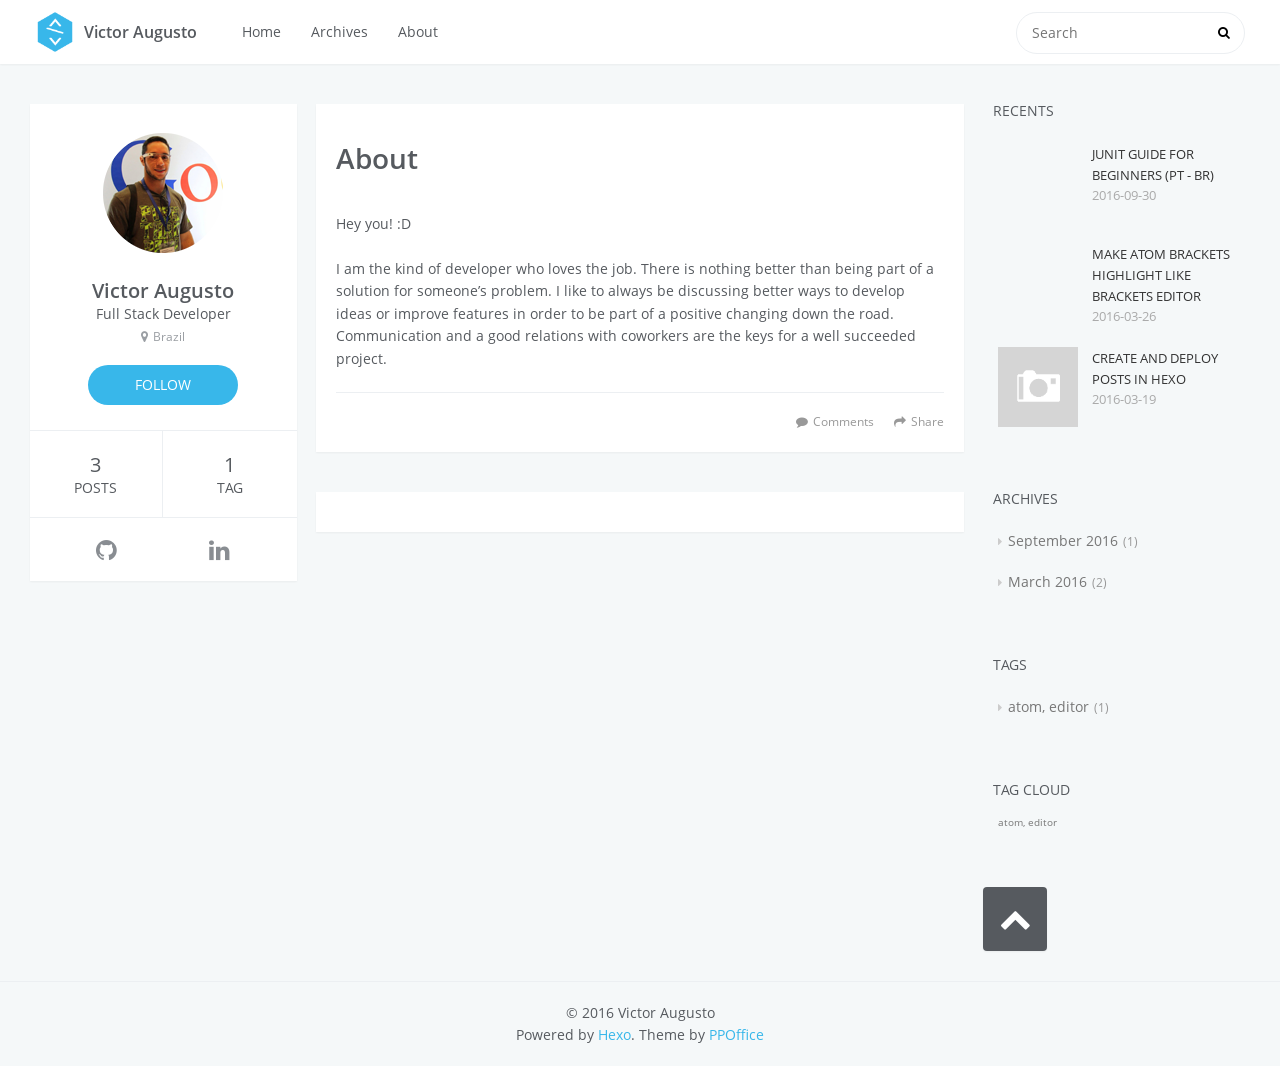
==== commit 615ee4a2: "Site updated: 2016-09-30 16:49:51" ====
--- a/about/index.html
+++ b/about/index.html
@@ -111,7 +111,7 @@
         </div>
         <div class="article-info profile-block">
             <div class="article-info-block">
-                2
+                3
                 <span>posts</span>
             </div>
             <div class="article-info-block">
@@ -156,7 +156,7 @@
 
 </div>
 
-    <a data-url="http://augustovictor.com/about/index.html" data-id="cim9q56ad000195yo8m661b64" class="article-share-link"><i class="fa fa-share"></i>Share</a>
+    <a data-url="http://augustovictor.com/about/index.html" data-id="citq6on1z00016qyojnq6xmyq" class="article-share-link"><i class="fa fa-share"></i>Share</a>
 <script>
     (function ($) {
         // Prevent duplicate binding
@@ -260,6 +260,24 @@
                     <li>
                         
                         <div class="item-thumbnail">
+                            <a href="/2016/09/30/Junit-Guide/" class="thumbnail">
+    
+    
+        <span style="background-image:url(https://avatars1.githubusercontent.com/u/874086?v=3&amp;s=400)" alt="Junit Guide for beginners (pt - br)" class="thumbnail-image"></span>
+    
+</a>
+                        </div>
+                        
+                        <div class="item-inner">
+                            <p class="item-category"></p>
+                            <p class="item-title"><a href="/2016/09/30/Junit-Guide/" class="title">Junit Guide for beginners (pt - br)</a></p>
+                            <p class="item-date"><time datetime="2016-09-30T18:59:08.000Z" itemprop="datePublished">2016-09-30</time></p>
+                        </div>
+                    </li>
+                
+                    <li>
+                        
+                        <div class="item-thumbnail">
                             <a href="/2016/03/26/Make-atom-brackets-highlight-like-Brackets-editor/" class="thumbnail">
     
     
@@ -304,7 +322,7 @@
     <div class="widget-wrap">
         <h3 class="widget-title">archives</h3>
         <div class="widget">
-            <ul class="archive-list"><li class="archive-list-item"><a class="archive-list-link" href="/archives/2016/03/">March 2016</a><span class="archive-list-count">2</span></li></ul>
+            <ul class="archive-list"><li class="archive-list-item"><a class="archive-list-link" href="/archives/2016/09/">September 2016</a><span class="archive-list-count">1</span></li><li class="archive-list-item"><a class="archive-list-link" href="/archives/2016/03/">March 2016</a><span class="archive-list-count">2</span></li></ul>
         </div>
     </div>
 
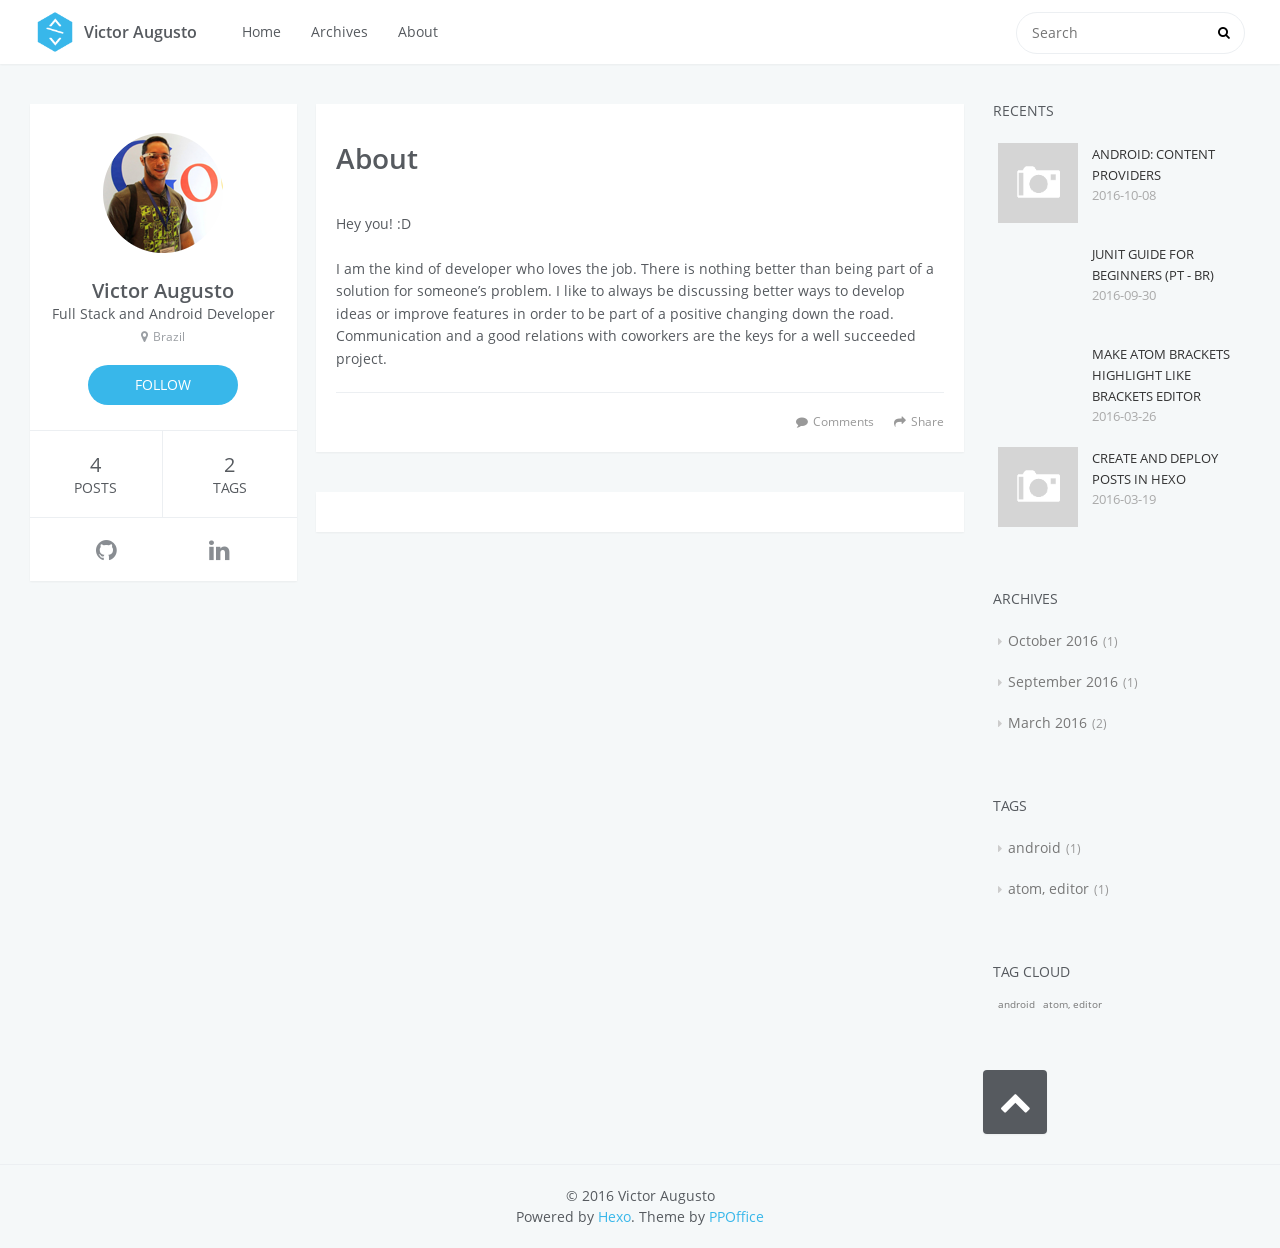
==== commit 2f3a6886: "Site updated: 2016-10-08 06:32:15" ====
--- a/about/index.html
+++ b/about/index.html
@@ -105,18 +105,18 @@
         <div class="base-info profile-block">
             <img id="avatar" src="/css/images/avatar.png" />
             <h2 id="name">Victor Augusto</h2>
-            <h3 id="title">Full Stack Developer</h3>
+            <h3 id="title">Full Stack and Android Developer</h3>
             <span id="location"><i class="fa fa-map-marker"></i>Brazil</span>
             <a id="follow" target="_blank" href="https://github.com/augustovictor/">FOLLOW</a>
         </div>
         <div class="article-info profile-block">
             <div class="article-info-block">
-                3
+                4
                 <span>posts</span>
             </div>
             <div class="article-info-block">
-                1
-                <span>tag</span>
+                2
+                <span>tags</span>
             </div>
         </div>
         
@@ -156,7 +156,7 @@
 
 </div>
 
-    <a data-url="http://augustovictor.com/about/index.html" data-id="citq6on1z00016qyojnq6xmyq" class="article-share-link"><i class="fa fa-share"></i>Share</a>
+    <a data-url="http://augustovictor.com/about/index.html" data-id="ciu104m920001wfyoxccia3kg" class="article-share-link"><i class="fa fa-share"></i>Share</a>
 <script>
     (function ($) {
         // Prevent duplicate binding
@@ -260,6 +260,24 @@
                     <li>
                         
                         <div class="item-thumbnail">
+                            <a href="/2016/10/08/Android-Content-Providers/" class="thumbnail">
+    
+    
+        <span class="thumbnail-image thumbnail-none"></span>
+    
+</a>
+                        </div>
+                        
+                        <div class="item-inner">
+                            <p class="item-category"></p>
+                            <p class="item-title"><a href="/2016/10/08/Android-Content-Providers/" class="title">Android: Content Providers</a></p>
+                            <p class="item-date"><time datetime="2016-10-08T09:27:58.000Z" itemprop="datePublished">2016-10-08</time></p>
+                        </div>
+                    </li>
+                
+                    <li>
+                        
+                        <div class="item-thumbnail">
                             <a href="/2016/09/30/Junit-Guide/" class="thumbnail">
     
     
@@ -322,7 +340,7 @@
     <div class="widget-wrap">
         <h3 class="widget-title">archives</h3>
         <div class="widget">
-            <ul class="archive-list"><li class="archive-list-item"><a class="archive-list-link" href="/archives/2016/09/">September 2016</a><span class="archive-list-count">1</span></li><li class="archive-list-item"><a class="archive-list-link" href="/archives/2016/03/">March 2016</a><span class="archive-list-count">2</span></li></ul>
+            <ul class="archive-list"><li class="archive-list-item"><a class="archive-list-link" href="/archives/2016/10/">October 2016</a><span class="archive-list-count">1</span></li><li class="archive-list-item"><a class="archive-list-link" href="/archives/2016/09/">September 2016</a><span class="archive-list-count">1</span></li><li class="archive-list-item"><a class="archive-list-link" href="/archives/2016/03/">March 2016</a><span class="archive-list-count">2</span></li></ul>
         </div>
     </div>
 
@@ -331,7 +349,7 @@
     <div class="widget-wrap">
         <h3 class="widget-title">tags</h3>
         <div class="widget">
-            <ul class="tag-list"><li class="tag-list-item"><a class="tag-list-link" href="/tags/atom-editor/">atom, editor</a><span class="tag-list-count">1</span></li></ul>
+            <ul class="tag-list"><li class="tag-list-item"><a class="tag-list-link" href="/tags/android/">android</a><span class="tag-list-count">1</span></li><li class="tag-list-item"><a class="tag-list-link" href="/tags/atom-editor/">atom, editor</a><span class="tag-list-count">1</span></li></ul>
         </div>
     </div>
 
@@ -340,7 +358,7 @@
     <div class="widget-wrap">
         <h3 class="widget-title">tag cloud</h3>
         <div class="widget tagcloud">
-            <a href="/tags/atom-editor/" style="font-size: 10px;">atom, editor</a>
+            <a href="/tags/android/" style="font-size: 10px;">android</a> <a href="/tags/atom-editor/" style="font-size: 10px;">atom, editor</a>
         </div>
     </div>
 
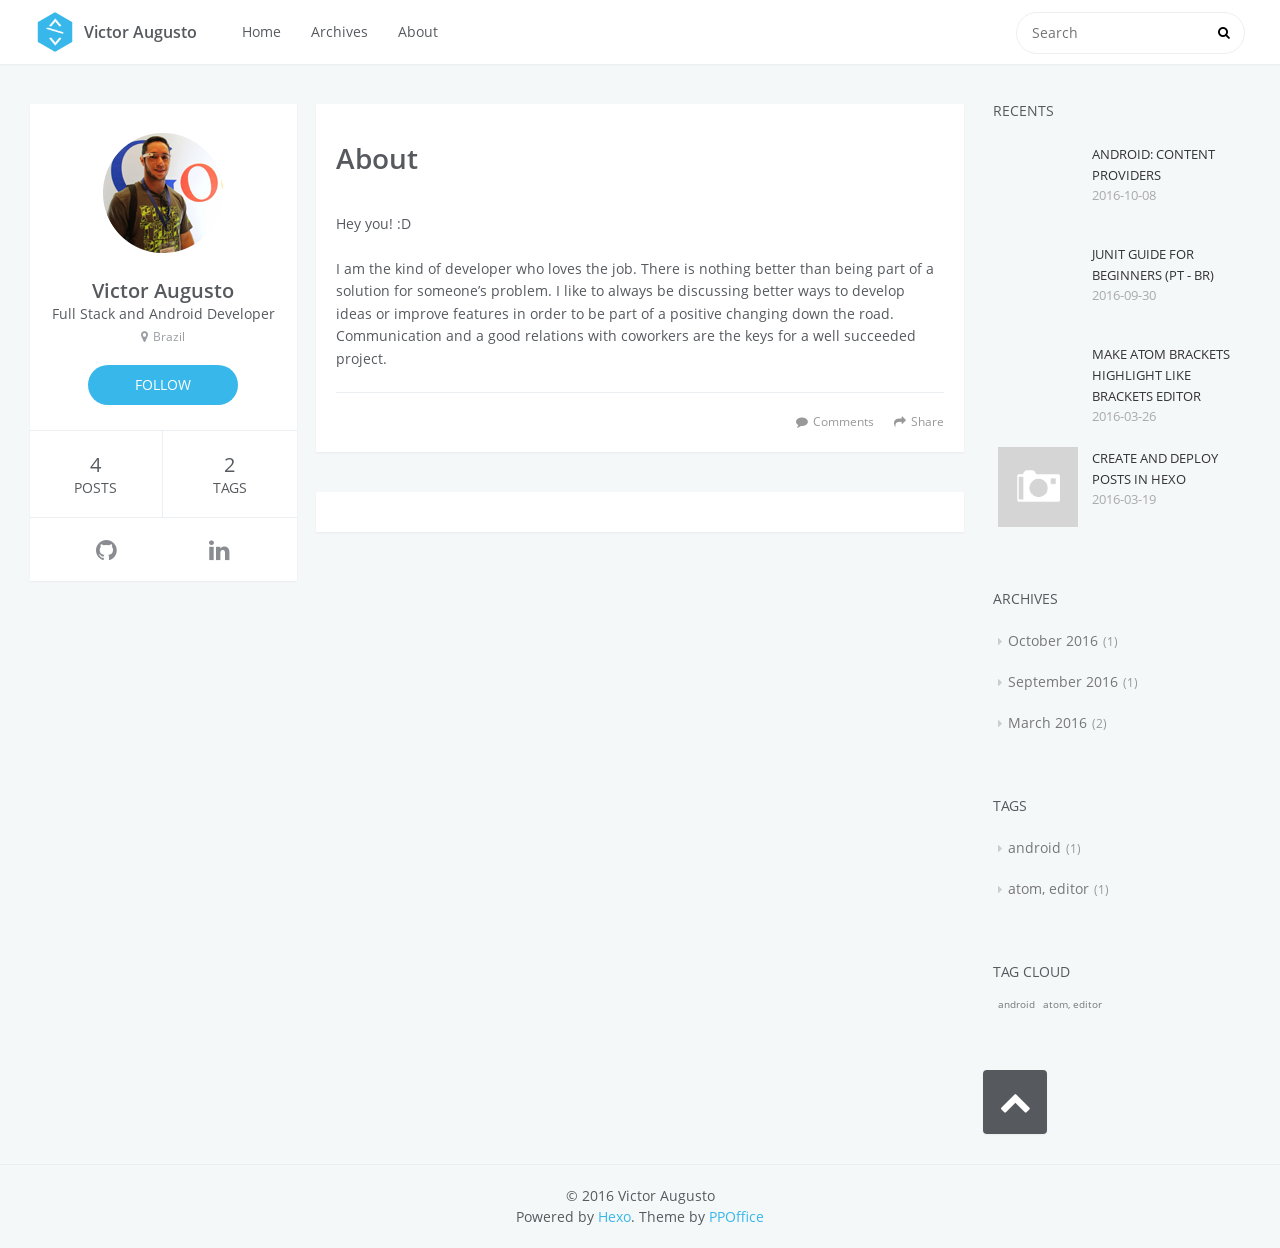
==== commit b9149dd6: "Site updated: 2016-10-08 06:34:06" ====
--- a/about/index.html
+++ b/about/index.html
@@ -156,7 +156,7 @@
 
 </div>
 
-    <a data-url="http://augustovictor.com/about/index.html" data-id="ciu104m920001wfyoxccia3kg" class="article-share-link"><i class="fa fa-share"></i>Share</a>
+    <a data-url="http://augustovictor.com/about/index.html" data-id="ciu1074k10004xvyoo6vqkh5i" class="article-share-link"><i class="fa fa-share"></i>Share</a>
 <script>
     (function ($) {
         // Prevent duplicate binding
@@ -263,7 +263,7 @@
                             <a href="/2016/10/08/Android-Content-Providers/" class="thumbnail">
     
     
-        <span class="thumbnail-image thumbnail-none"></span>
+        <span style="background-image:url(/../android-content-providers.jpg)" alt="Android: Content Providers" class="thumbnail-image"></span>
     
 </a>
                         </div>
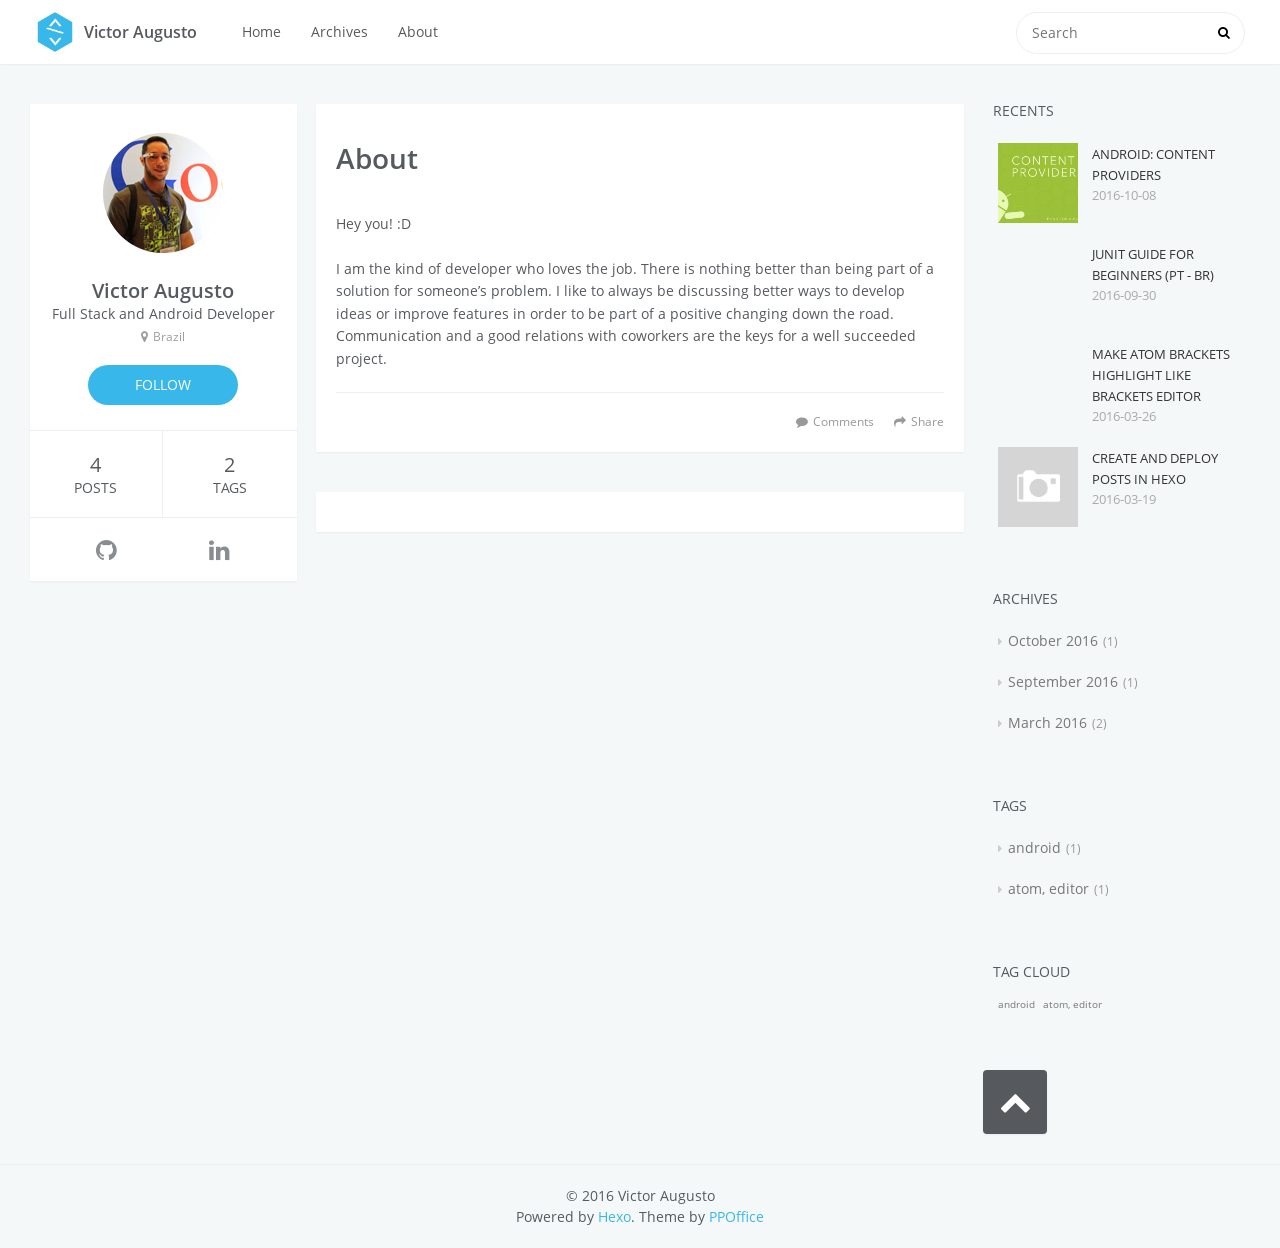
==== commit 5177903d: "Site updated: 2016-10-08 06:35:46" ====
--- a/about/index.html
+++ b/about/index.html
@@ -156,7 +156,7 @@
 
 </div>
 
-    <a data-url="http://augustovictor.com/about/index.html" data-id="ciu1074k10004xvyoo6vqkh5i" class="article-share-link"><i class="fa fa-share"></i>Share</a>
+    <a data-url="http://augustovictor.com/about/index.html" data-id="ciu109oub0008yzyo5yh7p7fg" class="article-share-link"><i class="fa fa-share"></i>Share</a>
 <script>
     (function ($) {
         // Prevent duplicate binding
@@ -263,7 +263,7 @@
                             <a href="/2016/10/08/Android-Content-Providers/" class="thumbnail">
     
     
-        <span style="background-image:url(/../android-content-providers.jpg)" alt="Android: Content Providers" class="thumbnail-image"></span>
+        <span style="background-image:url(/../images/android-content-providers.jpg)" alt="Android: Content Providers" class="thumbnail-image"></span>
     
 </a>
                         </div>
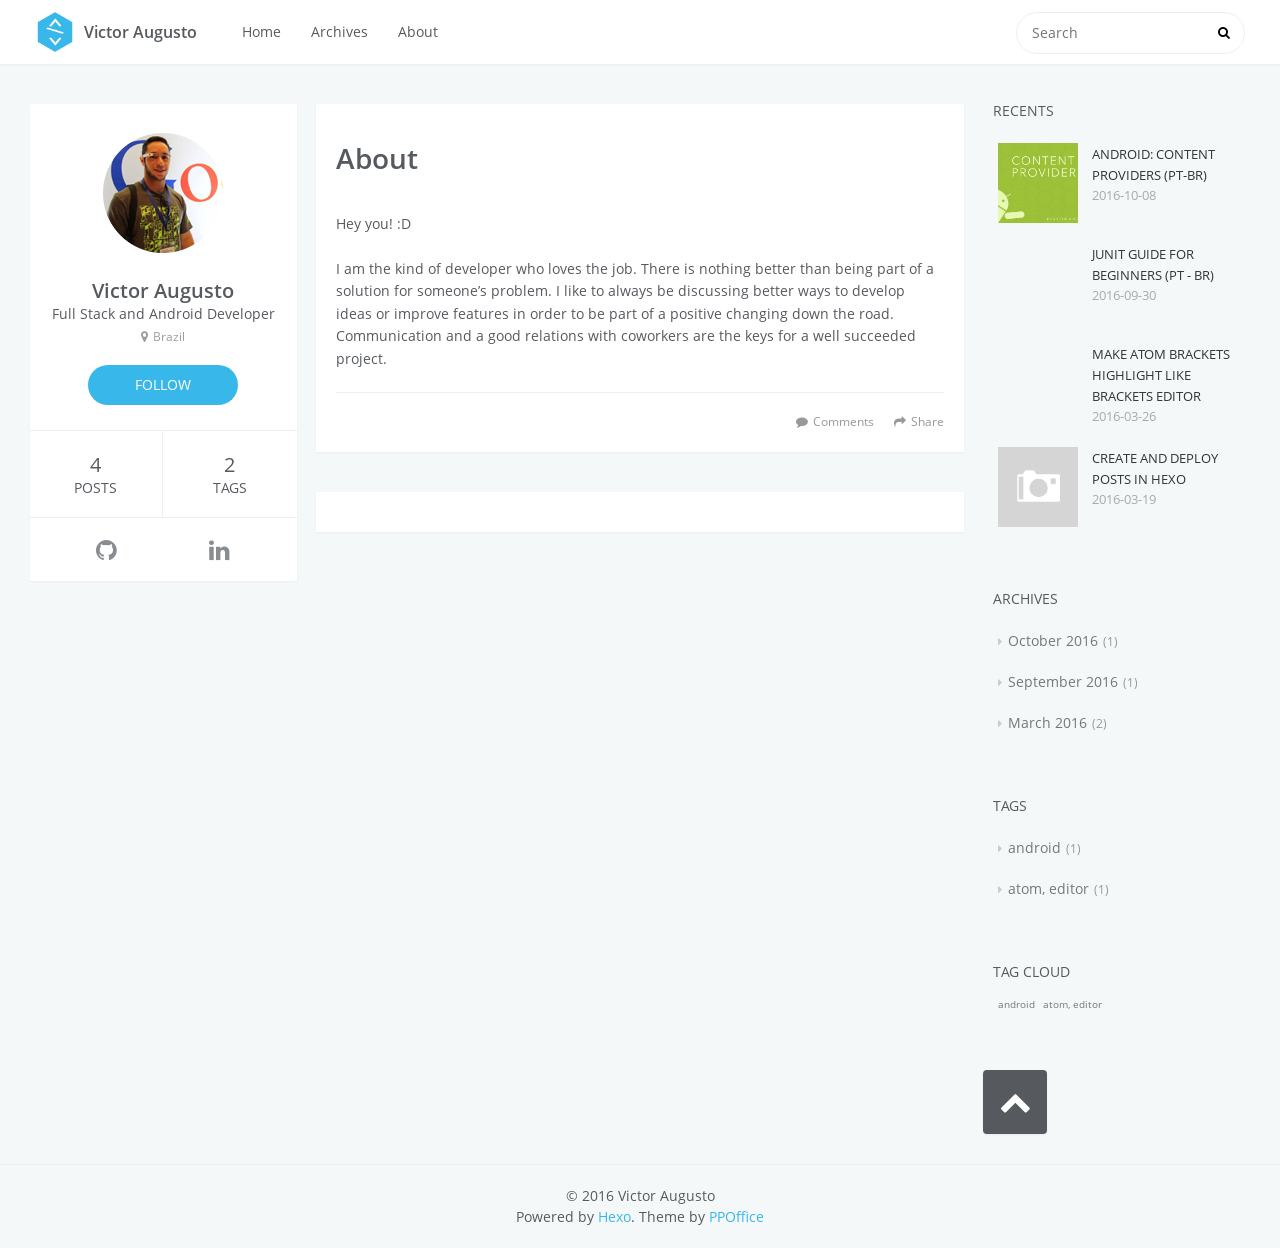
==== commit 3831556a: "Site updated: 2016-10-08 06:38:35" ====
--- a/about/index.html
+++ b/about/index.html
@@ -156,7 +156,7 @@
 
 </div>
 
-    <a data-url="http://augustovictor.com/about/index.html" data-id="ciu109oub0008yzyo5yh7p7fg" class="article-share-link"><i class="fa fa-share"></i>Share</a>
+    <a data-url="http://augustovictor.com/about/index.html" data-id="ciu10db8d00040syoxfy3i8gd" class="article-share-link"><i class="fa fa-share"></i>Share</a>
 <script>
     (function ($) {
         // Prevent duplicate binding
@@ -263,14 +263,14 @@
                             <a href="/2016/10/08/Android-Content-Providers/" class="thumbnail">
     
     
-        <span style="background-image:url(/../images/android-content-providers.jpg)" alt="Android: Content Providers" class="thumbnail-image"></span>
+        <span style="background-image:url(/../images/android-content-providers.jpg)" alt="Android: Content Providers (pt-br)" class="thumbnail-image"></span>
     
 </a>
                         </div>
                         
                         <div class="item-inner">
                             <p class="item-category"></p>
-                            <p class="item-title"><a href="/2016/10/08/Android-Content-Providers/" class="title">Android: Content Providers</a></p>
+                            <p class="item-title"><a href="/2016/10/08/Android-Content-Providers/" class="title">Android: Content Providers (pt-br)</a></p>
                             <p class="item-date"><time datetime="2016-10-08T09:27:58.000Z" itemprop="datePublished">2016-10-08</time></p>
                         </div>
                     </li>
